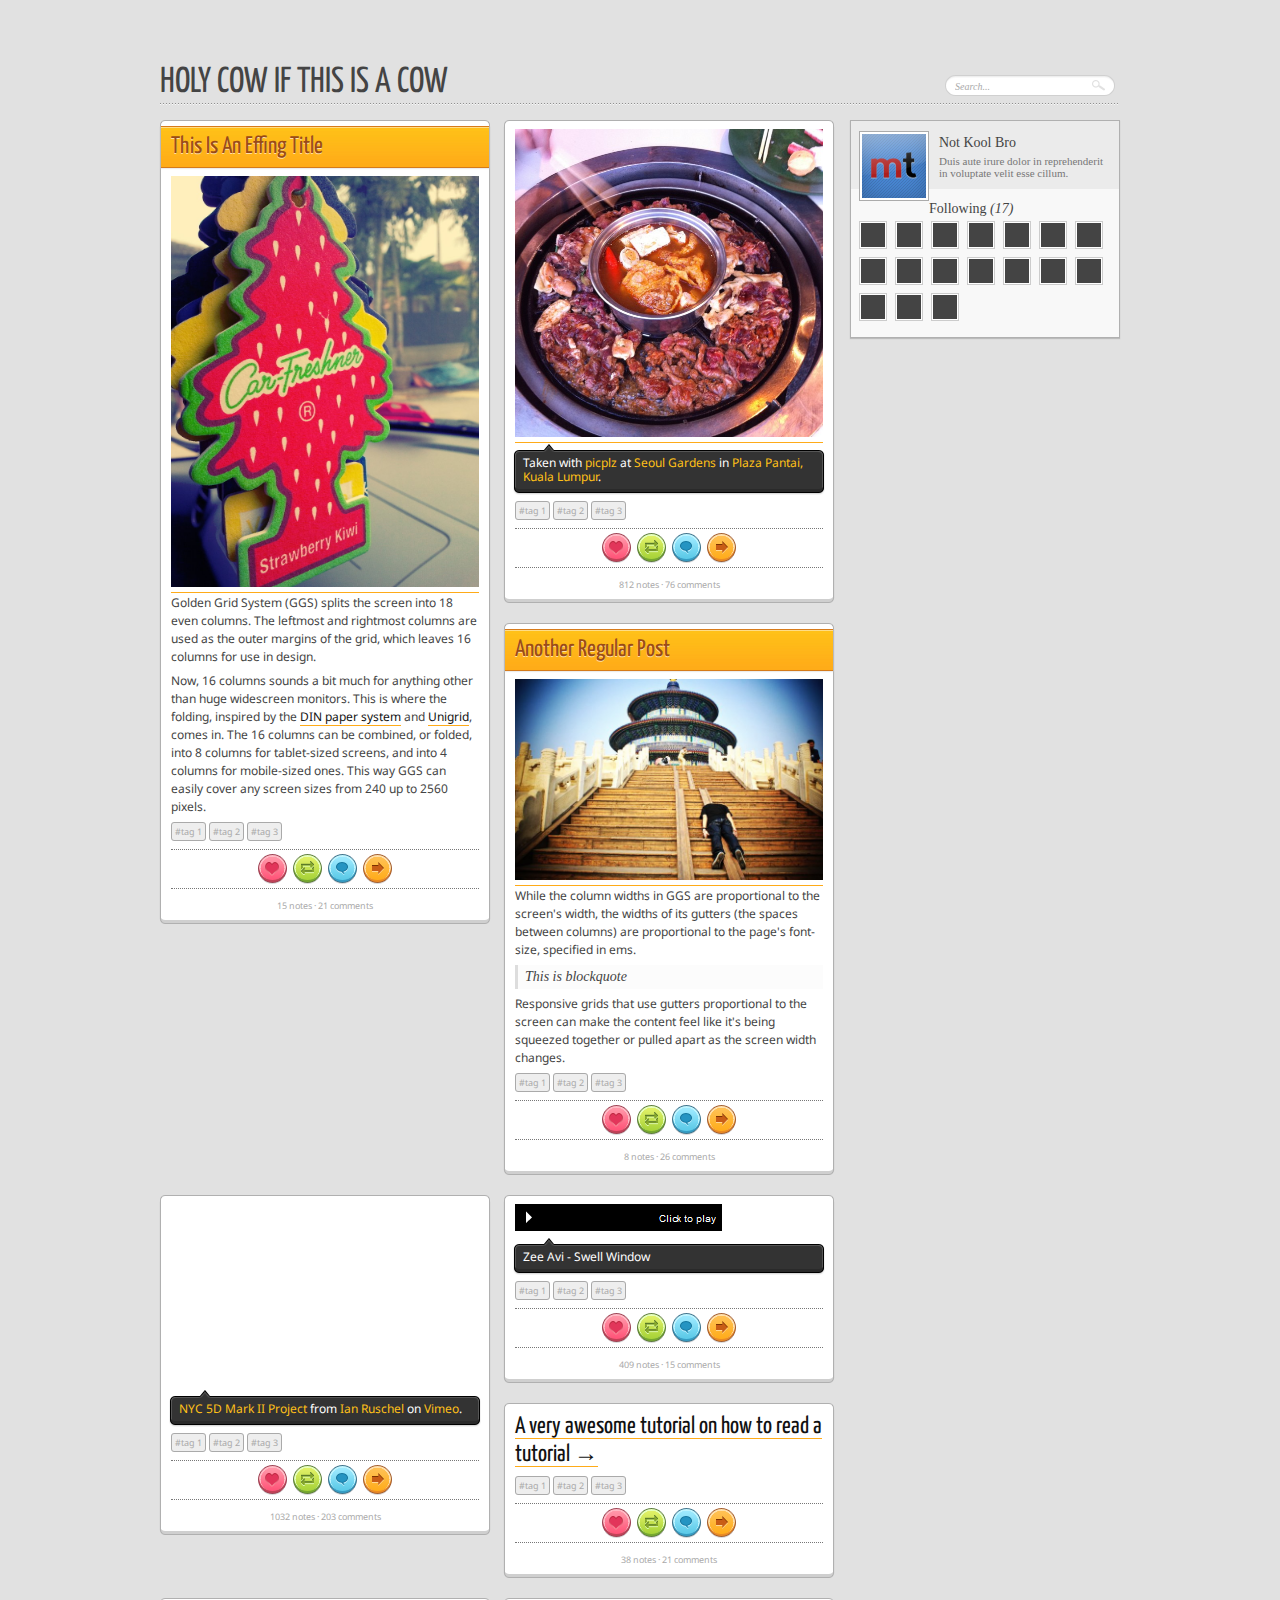
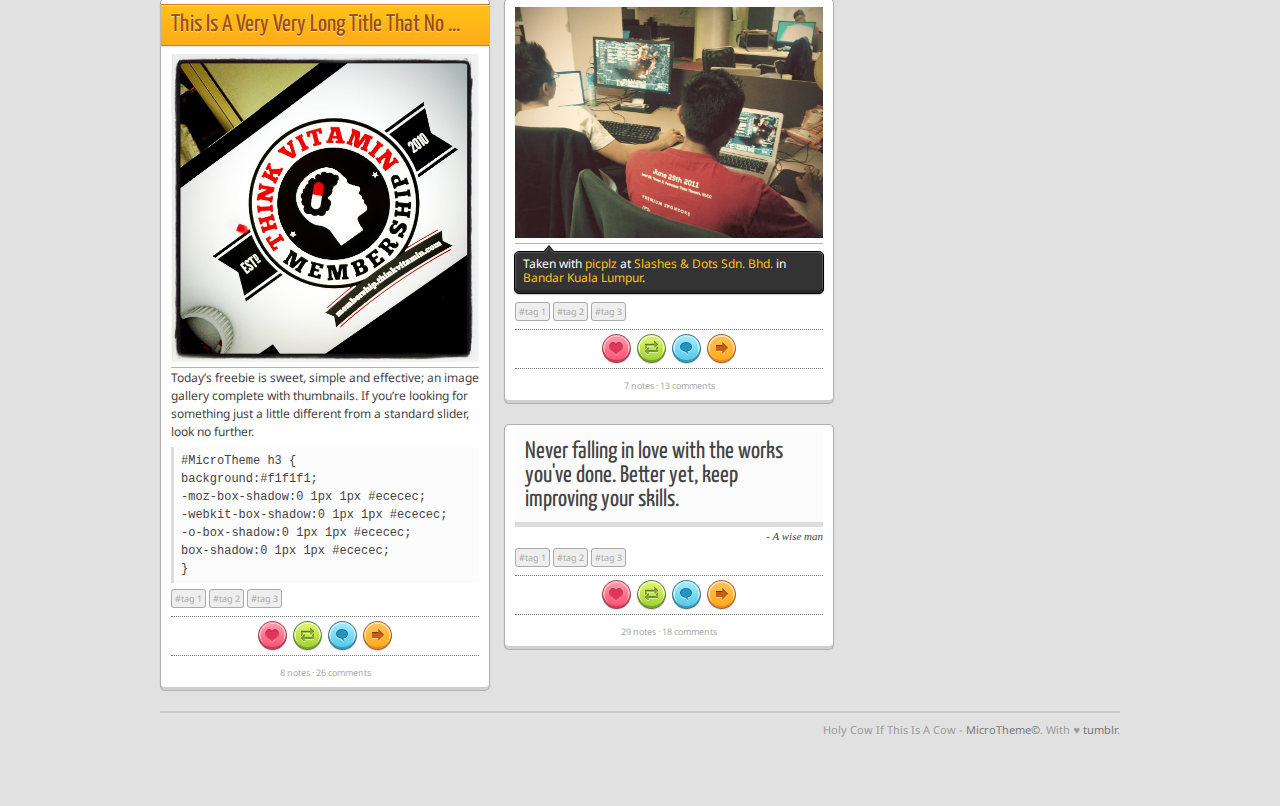
==== html/index.html @ f93640a1 "Put into HTML" ====
<!DOCTYPE html PUBLIC "-//W3C//DTD XHTML 1.0 Transitional//EN" "http://www.w3.org/TR/xhtml1/DTD/xhtml1-transitional.dtd">
<html xmlns="http://www.w3.org/1999/xhtml">

<head>
	<title>Holy Cow If This Is A Cow</title>
	<meta http-equiv="Content-Type" content="text/html; charset=utf-8" />

	<!-- CSS -->
	<link rel="stylesheet" media="screen" type="text/css" href="css/style.css"/>
	<link href='http://fonts.googleapis.com/css?family=Droid+Sans|Yanone+Kaffeesatz' rel='stylesheet' type='text/css'>
	<!-- CSS -->

	<!-- JSCRIPT -->
	<!-- JSCRIPT -->
</head>

<body>

	<div class="mtWrapper">

		<!-- HEADER -->
		<div id="mtHeader">
			<div class="mtLogo">
				<h1><a href="">Holy Cow If This Is A Cow</a></h1>
			</div>
			<div class="mtSearch">
				<input type="text" value="Search..." name="" />
			</div>
			<div class="clr"></div>
		</div>
		<!-- END OF HEADER -->

		<!-- TUMBLR POST -->
		<div id="mtPost">

			<!-- REGULAR -->
			<div class="mtReWrap">
				<div class="mtPost-top"></div>
				<div class="mtRegular mtContainer mtStyle">
					<a href=""><h3>This Is An Effing Title</h3></a>
					<p>
						<a href=""><img src="images/01.jpg" /></a>
					</p>
					<p>
						Golden Grid System (GGS) splits the screen into 18 even columns. The leftmost and rightmost columns are used as the outer margins of the grid, which leaves 16 columns for use in design.
					</p>
					<p>
						Now, 16 columns sounds a bit much for anything other than huge widescreen monitors. This is where the folding, inspired by the <a href="">DIN paper system</a> and <a href="">Unigrid</a>, comes in. The 16 columns can be combined, or folded, into 8 columns for tablet-sized screens, and into 4 columns for mobile-sized ones. This way GGS can easily cover any screen sizes from 240 up to 2560 pixels.
					</p>
					<p class="mtTag"><a href="">#tag 1</a> <a href="">#tag 2</a> <a href="">#tag 3</a></p>
					<div class="mtPost-footWrap">
						<div class="mtPost-foot">
							<ul>
								<li><a class="mtLike" href="">like</a></li>
								<li><a class="mtReblog" href="">reblog</a></li>
								<li><a class="mtComment" href="">comment</a></li>
								<li><a class="mtPermalink" href="">permalink</a></li>
							</ul>
						</div>
					</div>
					<p class="small">15 notes &#183; 21 comments</p>
					<div class="clr"></div>
				</div>
				<div class="mtPost-bottom"></div>
			</div>

			<!-- PHOTO -->
			<div class="mtReWrap">
				<div class="mtPost-top"></div>
				<div class="mtPhoto mtContainer mtStyle">
					<p>
						<a href=""><img src="images/09.jpg" /></a>
					</p>
					<ul class="mtBalloon">
						<li class="mtBalloon-top"></li>
						<li class="mtBalloon-body">
							<p>Taken with <a href="">picplz</a> at <a href="">Seoul Gardens</a> in <a href="">Plaza Pantai, Kuala Lumpur</a>.</p>
						</li>
						<li class="mtBalloon-bottom"></li>
					</ul>
					<p class="mtTag"><a href="">#tag 1</a> <a href="">#tag 2</a> <a href="">#tag 3</a></p>
					<div class="mtPost-footWrap">
						<div class="mtPost-foot">
							<ul>
								<li><a class="mtLike" href="">like</a></li>
								<li><a class="mtReblog" href="">reblog</a></li>
								<li><a class="mtComment" href="">comment</a></li>
								<li><a class="mtPermalink" href="">permalink</a></li>
							</ul>
						</div>
					</div>
					<p class="small">812 notes &#183; 76 comments</p>
					<div class="clr"></div>
				</div>
				<div class="mtPost-bottom"></div>
			</div>

			<!-- REGULAR -->
			<div class="mtReWrap">
				<div class="mtPost-top"></div>
				<div class="mtRegular mtContainer mtStyle">
					<a href=""><h3>Another Regular Post</h3></a>
					<p>
						<a href=""><img src="images/03.jpg" /></a>
					</p>
					<p>
						While the column widths in GGS are proportional to the screen's width, the widths of its gutters (the spaces between columns) are proportional to the page's font-size, specified in ems.
					</p>
					<blockquote>This is blockquote</blockquote>
					<p>
						Responsive grids that use gutters proportional to the screen can make the content feel like it's being squeezed together or pulled apart as the screen width changes.
					</p>
					<p class="mtTag"><a href="">#tag 1</a> <a href="">#tag 2</a> <a href="">#tag 3</a></p>
					<div class="mtPost-footWrap">
						<div class="mtPost-foot">
							<ul>
								<li><a class="mtLike" href="">like</a></li>
								<li><a class="mtReblog" href="">reblog</a></li>
								<li><a class="mtComment" href="">comment</a></li>
								<li><a class="mtPermalink" href="">permalink</a></li>
							</ul>
						</div>
					</div>
					<p class="small">8 notes &#183; 26 comments</p>
					<div class="clr"></div>
				</div>
				<div class="mtPost-bottom"></div>
			</div>

			<!-- VIDEO -->
			<div class="mtReWrap">
				<div class="mtPost-top"></div>
				<div class="mtVideo mtContainer mtStyle">
					<p>
						<iframe src="http://player.vimeo.com/video/6829059?color=c9ff23" width="308" height="180" frameborder="0"></iframe>
						<!--a href=""><img src="images/vimeo.jpg" /></a-->
					</p>
					<ul class="mtBalloon">
						<li class="mtBalloon-top"></li>
						<li class="mtBalloon-body">
							<p>
								<a href="http://vimeo.com/6829059">NYC 5D Mark II Project</a> from <a href="http://vimeo.com/ianruschel">Ian Ruschel</a> on <a href="http://vimeo.com">Vimeo</a>.
							</p>
						</li>
						<li class="mtBalloon-bottom"></li>
					</ul>
					<p class="mtTag"><a href="">#tag 1</a> <a href="">#tag 2</a> <a href="">#tag 3</a></p>
					<div class="mtPost-footWrap">
						<div class="mtPost-foot">
							<ul>
								<li><a class="mtLike" href="">like</a></li>
								<li><a class="mtReblog" href="">reblog</a></li>
								<li><a class="mtComment" href="">comment</a></li>
								<li><a class="mtPermalink" href="">permalink</a></li>
							</ul>
						</div>
					</div>
					<p class="small">1032 notes &#183; 203 comments</p>
					<div class="clr"></div>
				</div>
				<div class="mtPost-bottom"></div>
			</div>

			<!-- MUSIC -->
			<div class="mtReWrap">
				<div class="mtPost-top"></div>
				<div class="mtMusic mtContainer mtStyle">
					<p>
						<img style="width:auto;" src="images/mp3.jpg" />
					</p>
					<ul class="mtBalloon">
						<li class="mtBalloon-top"></li>
						<li class="mtBalloon-body">
							<p>
								Zee Avi - Swell Window
							</p>
						</li>
						<li class="mtBalloon-bottom"></li>
					</ul>
					<p class="mtTag"><a href="">#tag 1</a> <a href="">#tag 2</a> <a href="">#tag 3</a></p>
					<div class="mtPost-footWrap">
						<div class="mtPost-foot">
							<ul>
								<li><a class="mtLike" href="">like</a></li>
								<li><a class="mtReblog" href="">reblog</a></li>
								<li><a class="mtComment" href="">comment</a></li>
								<li><a class="mtPermalink" href="">permalink</a></li>
							</ul>
						</div>
					</div>
					<p class="small">409 notes &#183; 15 comments</p>
					<div class="clr"></div>
				</div>
				<div class="mtPost-bottom"></div>
			</div>

			<!-- LINK -->
			<div class="mtReWrap">
				<div class="mtPost-top"></div>
				<div class="mtLink mtContainer mtStyle">
					<p>
						<h3><a href="">A very awesome tutorial on how to read a tutorial &rarr;</a></h3>
					</p>
					<p class="mtTag"><a href="">#tag 1</a> <a href="">#tag 2</a> <a href="">#tag 3</a></p>
					<div class="mtPost-footWrap">
						<div class="mtPost-foot">
							<ul>
								<li><a class="mtLike" href="">like</a></li>
								<li><a class="mtReblog" href="">reblog</a></li>
								<li><a class="mtComment" href="">comment</a></li>
								<li><a class="mtPermalink" href="">permalink</a></li>
							</ul>
						</div>
					</div>
					<p class="small">38 notes &#183; 21 comments</p>
					<div class="clr"></div>
				</div>
				<div class="mtPost-bottom"></div>
			</div>

			<!-- REGULAR -->
			<div class="mtReWrap">
				<div class="mtPost-top"></div>
				<div class="mtRegular mtContainer mtStyle">
					<a href=""><h3>This Is A Very Very Long Title That No ...</h3></a>
					<p>
						<a href=""><img src="images/10.jpg" /></a>
					</p>
					<p>
						Today’s freebie is sweet, simple and effective; an image gallery complete with thumbnails. If you’re looking for something just a little different from a standard slider, look no further.
					</p>
					<code>
						#MicroTheme h3 {<br/>background:#f1f1f1;<br/>
							-moz-box-shadow:0 1px 1px #ececec;<br/>
							-webkit-box-shadow:0 1px 1px #ececec;<br/>
							-o-box-shadow:0 1px 1px #ececec;<br/>
							box-shadow:0 1px 1px #ececec;<br/>
						}
					</code>
					<p class="mtTag"><a href="">#tag 1</a> <a href="">#tag 2</a> <a href="">#tag 3</a></p>
					<div class="mtPost-footWrap">
						<div class="mtPost-foot">
							<ul>
								<li><a class="mtLike" href="">like</a></li>
								<li><a class="mtReblog" href="">reblog</a></li>
								<li><a class="mtComment" href="">comment</a></li>
								<li><a class="mtPermalink" href="">permalink</a></li>
							</ul>
						</div>
					</div>
					<p class="small">8 notes &#183; 26 comments</p>
					<div class="clr"></div>
				</div>
				<div class="mtPost-bottom"></div>
			</div>

			<!-- PHOTO -->
			<div class="mtReWrap">
				<div class="mtPost-top"></div>
				<div class="mtPhoto mtContainer mtStyle">
					<p>
						<a href=""><img src="images/05.jpg" /></a>
					</p>
					<ul class="mtBalloon">
						<li class="mtBalloon-top"></li>
						<li class="mtBalloon-body">
							<p>Taken with <a href="">picplz</a> at <a href="">Slashes & Dots Sdn. Bhd.</a> in <a href="">Bandar Kuala Lumpur</a>.</p>
						</li>
						<li class="mtBalloon-bottom"></li>
					</ul>
					<p class="mtTag"><a href="">#tag 1</a> <a href="">#tag 2</a> <a href="">#tag 3</a></p>
					<div class="mtPost-footWrap">
						<div class="mtPost-foot">
							<ul>
								<li><a class="mtLike" href="">like</a></li>
								<li><a class="mtReblog" href="">reblog</a></li>
								<li><a class="mtComment" href="">comment</a></li>
								<li><a class="mtPermalink" href="">permalink</a></li>
							</ul>
						</div>
					</div>
					<p class="small">7 notes &#183; 13 comments</p>
					<div class="clr"></div>
				</div>
				<div class="mtPost-bottom"></div>
			</div>

			<!-- QUOTE -->
			<div class="mtReWrap">
				<div class="mtPost-top"></div>
				<div class="mtQuote mtContainer mtStyle">
					<h3 class="mtQuotePost">Never falling in love with the works you've done. Better yet, keep improving your skills.</h3>
					<p class="mtQuoteSource">
						A wise man
					</p>
					<p class="mtTag"><a href="">#tag 1</a> <a href="">#tag 2</a> <a href="">#tag 3</a></p>
					<div class="mtPost-footWrap">
						<div class="mtPost-foot">
							<ul>
								<li><a class="mtLike" href="">like</a></li>
								<li><a class="mtReblog" href="">reblog</a></li>
								<li><a class="mtComment" href="">comment</a></li>
								<li><a class="mtPermalink" href="">permalink</a></li>
							</ul>
						</div>
					</div>
					<p class="small">29 notes &#183; 18 comments</p>
					<div class="clr"></div>
				</div>
				<div class="mtPost-bottom"></div>
			</div>

		</div>
		<!-- END OF TUMBLR POST -->

		<!-- SIDEBAR -->
		<div id="mtSidebar" class="mtStyle">
			<div class="mtAbout">
				<div class="mtAva-64">
					<img src="images/ava-64.jpg" />
				</div>
				<div class="mtDesc">
					<h3>Not Kool Bro</h3>
					<p>Duis aute irure dolor in reprehenderit in voluptate velit esse cillum.</p>
				</div>
			</div>

			<div class="mtContent">
				<h3>Following <i>(17)</i></h3>
				<ul>
					<li class="mtAva-24"><a href=""><img src="images/ava-24.jpg" /></a></li>
					<li class="mtAva-24"><a href=""><img src="images/ava-24.jpg" /></a></li>
					<li class="mtAva-24"><a href=""><img src="images/ava-24.jpg" /></a></li>
					<li class="mtAva-24"><a href=""><img src="images/ava-24.jpg" /></a></li>
					<li class="mtAva-24"><a href=""><img src="images/ava-24.jpg" /></a></li>
					<li class="mtAva-24"><a href=""><img src="images/ava-24.jpg" /></a></li>
					<li class="mtAva-24"><a href=""><img src="images/ava-24.jpg" /></a></li>
					<li class="mtAva-24"><a href=""><img src="images/ava-24.jpg" /></a></li>
					<li class="mtAva-24"><a href=""><img src="images/ava-24.jpg" /></a></li>
					<li class="mtAva-24"><a href=""><img src="images/ava-24.jpg" /></a></li>
					<li class="mtAva-24"><a href=""><img src="images/ava-24.jpg" /></a></li>
					<li class="mtAva-24"><a href=""><img src="images/ava-24.jpg" /></a></li>
					<li class="mtAva-24"><a href=""><img src="images/ava-24.jpg" /></a></li>
					<li class="mtAva-24"><a href=""><img src="images/ava-24.jpg" /></a></li>
					<li class="mtAva-24"><a href=""><img src="images/ava-24.jpg" /></a></li>
					<li class="mtAva-24"><a href=""><img src="images/ava-24.jpg" /></a></li>
					<li class="mtAva-24"><a href=""><img src="images/ava-24.jpg" /></a></li>
				</ul>
			</div>
		</div>

		<div class="clr"></div>
		<!-- END OF SIDEBAR -->

		<!-- FOOTER -->
		<div id="mtFooter">
			Holy Cow If This Is A Cow - <a href="http://microthe.me">MicroTheme&copy;</a>. With &hearts; <a href="">tumblr</a>.
		<div>
		<!-- END OF FOOTER -->

	</div>

</body>

</html>
---- html/css/style.css ----
/* RESET */
html,body,div,span,applet,object,iframe,h1,h2,h3,h4,h5,h6,p,blockquote,pre,a,abbr,acronym,address,big,cite,code,del,dfn,em,font,img,ins,kbd,q,s,samp,small,strike,strong,sub,sup,tt,var,b,u,i,center,dl,dt,dd,ol,ul,li,fieldset,form,label,legend,table,caption,tbody,tfoot,thead,tr,th,td{margin:0;padding:0;border:0;outline:0}
ul,li,ol{list-style:none;}

/* ALL TEH THINGZ */
.clr{clear:both;}

/* DEFAULT */
body{background:#e1e1e1;}
.mtWrapper{margin:60px auto;width:960px;padding:auto;}
.mtStyle{border:1px solid #b0b0b0;
	-moz-box-shadow:0 1px 1px 1px #bbb;
	-webkit-box-shadow:0 1px 1px #bbb;
	-o-box-shadow:0 1px 1px #bbb;
	box-shadow:0 1px 1px #bbb;
}

/* HEADER */
#mtHeader{background:url('../images/dotted.png') repeat-x left bottom;padding:5px 0;margin-bottom:15px;}
#mtHeader .mtLogo{width:785px;float:left;}
#mtHeader .mtSearch{margin:10px 0 0 785px;background:url('../images/search-box.png') no-repeat 0 0;}
#mtHeader .mtSearch:hover{background:url('../images/search-box-h.png') no-repeat 0 0;}
#mtHeader .mtSearch input{width:140px;height:21px;bottom:0;border:0;margin-left:8px;background:0;}

/* POST / CONTENTS */
#mtPost{width:690px;float:left;}
#mtPost .mtReWrap{float:left;display:inline;padding-right:14px;}
#mtPost .mtContainer{width:328px;background:#fff;border-top:0;border-bottom:0;}
#mtPost .mtRegular.mtContainer h3{background:url('../images/post-title.jpg') repeat-x 0 0;height:42px;margin:0 0 5px;padding:0 10px;
	-moz-box-shadow:0 1px 1px #ececec;
	-webkit-box-shadow:0 1px 1px #ececec;
	-o-box-shadow:0 1px 1px #ececec;
	box-shadow:0 1px 1px #ececec;
}
#mtPost .mtContainer p{padding:3px 10px;}
#mtPost .mtReWrap .mtContainer p img,#mtPost .mtReWrap .mtContainer p a img{width:308px;height:auto;border-bottom:1px solid transparent;}
#mtPost .mtContainer p a img:hover{background:url('../images/resize.png') no-repeat;}
#mtPost .mtContainer .mtPost-foot{float:right;left:-50%;text-align:left;position:relative;}
#mtPost .mtContainer blockquote,#mtPost .mtContainer code{display:block;background:#fcfcfc;border-left:3px solid #ddd;padding:5px 7px;margin:3px 10px;}
#mtPost .mtContainer .mtPost-foot ul{left:50%;position:relative;}
#mtPost .mtContainer .mtPost-foot li{display:inline;float:left;padding:0 3px;}
#mtPost .mtContainer .mtPost-foot li a.mtLike,
#mtPost .mtContainer .mtPost-foot li a.mtReblog,
#mtPost .mtContainer .mtPost-foot li a.mtComment,
#mtPost .mtContainer .mtPost-foot li a.mtPermalink{background:url('../images/mtTool.png') no-repeat;width:29px;height:30px;display:block;text-indent:-9999px;border:0;}
#mtPost .mtContainer .mtPost-foot li a.mtLike{background-position:0 0;}
#mtPost .mtContainer .mtPost-foot li a.mtReblog{background-position:0 -30px;}
#mtPost .mtContainer .mtPost-foot li a.mtComment{background-position:0 -60px;}
#mtPost .mtContainer .mtPost-foot li a.mtPermalink{background-position:0 -90px;}
#mtPost .mtContainer .mtPost-footWrap{border-top:1px dotted #777;border-bottom:1px dotted #777;padding:4px 0;margin:5px 10px;overflow:auto;}
#mtPost .mtPost-top,#mtPost .mtPost-bottom{display:block;height:6px;width:330px;}
#mtPost .mtPost-top{background:url('../images/post-top.png') no-repeat 0 0;}
#mtPost .mtPost-bottom{background:url('../images/post-bottom.png') no-repeat 0 0;padding-bottom:20px;}
#mtPost ul.mtBalloon{width:312px;padding:3px 8px;}
#mtPost li.mtBalloon-top{background:url('../images/mtBalloon-top.png') no-repeat 0 0;width:312px;height:12px;}
#mtPost li.mtBalloon-body{background:url('../images/mtBalloon-body.png') repeat-y 0 0;width:312px;color:#fff;}
#mtPost li.mtBalloon-bottom{background:url('../images/mtBalloon-bottom.png') no-repeat 0 0;width:312px;height:8px;}
#mtPost li.mtBalloon-body p{padding:0 10px 3px;}
#mtPost .mtLink.mtContainer h3{padding:0 10px;}
#mtPost .mtQuote h3.mtQuotePost{background:#fcfcfc;margin:0 10px;padding:10px;border-bottom:5px solid #ddd;}
#mtPost .mtQuote p.mtQuoteSource:before{content:'- ';}
#mtPost p.mtTag a{padding:2px 3px;border:1px solid #aaa !important;background:#eee;
	-moz-borde-radius:3px;
	-webkit-border-radius:3px;
	-o-border-radius:3px;
	border-radius:3px;
}
#mtPost p.mtTag a:hover{background:#666;border:1px solid #333 !important;
	-moz-box-shadow:0 0 3px #aaa;
	-webkit-box-shadow:0 0 3px #aaa;
	-o-box-shadow:0 0 3px #aaa;
	box-shadow:0 0 3px #aaa;
}

/* SIDEBAR */
#mtSidebar{margin-left:690px;background:#f8f8f8;}
#mtSidebar .mtAbout{background:#ebebeb;padding:10px 8px;}
#mtSidebar .mtAbout .mtAva-64{float:left;}
#mtSidebar .mtAbout .mtAva-64 img{padding:2px;border:1px solid #ababab;background:#fff;}
#mtSidebar .mtAbout .mtDesc{margin-left:80px;}
#mtSidebar .mtContent{padding:8px;color:#444;}
#mtSidebar .mtContent ul{overflow:auto;}
#mtSidebar .mtContent li.mtAva-24{display:inline;float:left;margin:0 8px 8px 0;}
#mtSidebar .mtContent li.mtAva-24 a{display:block;background:#fff;padding:1px;border:1px solid #ccc;}
#mtSidebar .mtContent li.mtAva-24 a:hover{border:1px solid #888;
	-moz-box-shadow:0 0  3px #aaa;
	-webkit-box-shadow:0 0  3px #aaa;
	-o-box-shadow:0 0  3px #aaa;
	box-shadow:0 0  3px #aaa;
}

/* FOOTER */
#mtFooter{border-top:2px solid #ccc;padding:9px 0;}

/* TYPOGRAHY */
.small{font-size:9px;color:#aaa;text-align:center;}
#mtHeader h1 a{font:36px 'Yanone Kaffeesatz',sans-serif;color:#444;text-transform:uppercase;text-decoration:none;}
#mtHeader .mtSearch input{font:italic 10px Georgia,Serif;color:#aaa;line-height:21px;}
#mtPost{font:12px/18px 'Droid Sans',sans-serif;color:#444;}
#mtPost .mtContainer p a{border-bottom:1px solid #ffab18;color:#111;}
#mtPost .mtContainer blockquote{font:italic 14px/14px Georgia,serif;}
#mtPost .mtContainer code{font:12px;}
#mtPost .mtRegular.mtContainer h3{font:24px 'Yanone Kaffeesatz',sans-serif;color:#9a4b16;text-shadow:0 1px 0 #ffdfa6;line-height:42px;text-decoration:none;}
#mtPost .mtLink.mtContainer h3 a{font:24px 'Yanone Kaffeesatz',sans-serif;border-bottom:1px solid #ffab18;color:#111;}
#mtPost .mtQuote h3.mtQuotePost{font:24px/24px 'Yanone Kaffeesatz',sans-serif;}
#mtPost .mtQuote p.mtQuoteSource{font:italic 11px Georgia,serif;text-align:right;}
#mtPost .mtContainer a{text-decoration:none;}
#mtPost p.mtTag a{font-size:9px;color:#aaa;}
#mtPost p.mtTag a:hover{color:#fff;}
#mtPost li.mtBalloon-body p{line-height:14px;}
#mtPost li.mtBalloon-body a{color:#ffc018;border-bottom:0;}
#mtSidebar h3{font:14px/24px Georgia,serif;color:#444;}
#mtSidebar{font:11px Georgia,Serif;color:#777;}
#mtFooter{color:#999;text-align:right;font:11px 'Droid Sans',sans-serif;}
#mtFooter a{color:#777;text-decoration:none;}
#mtFooter a:hover{color:#555;}
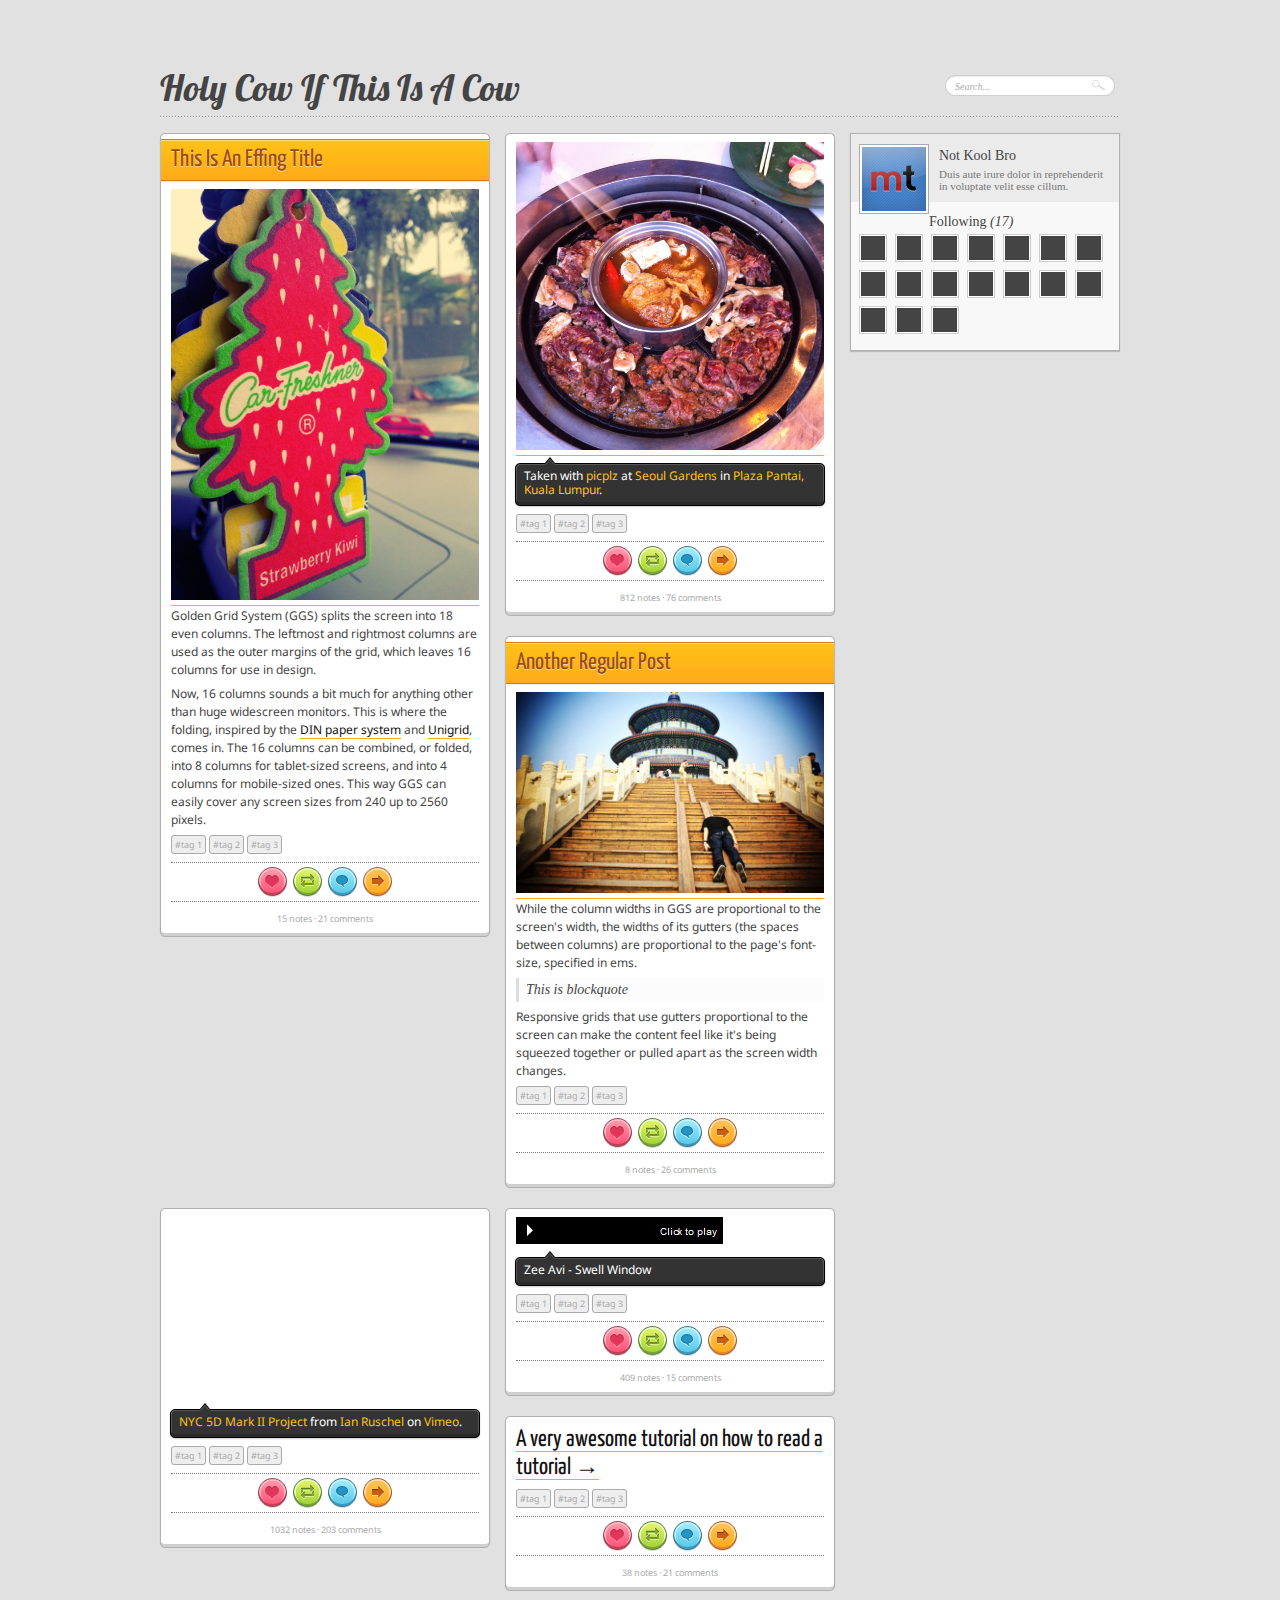
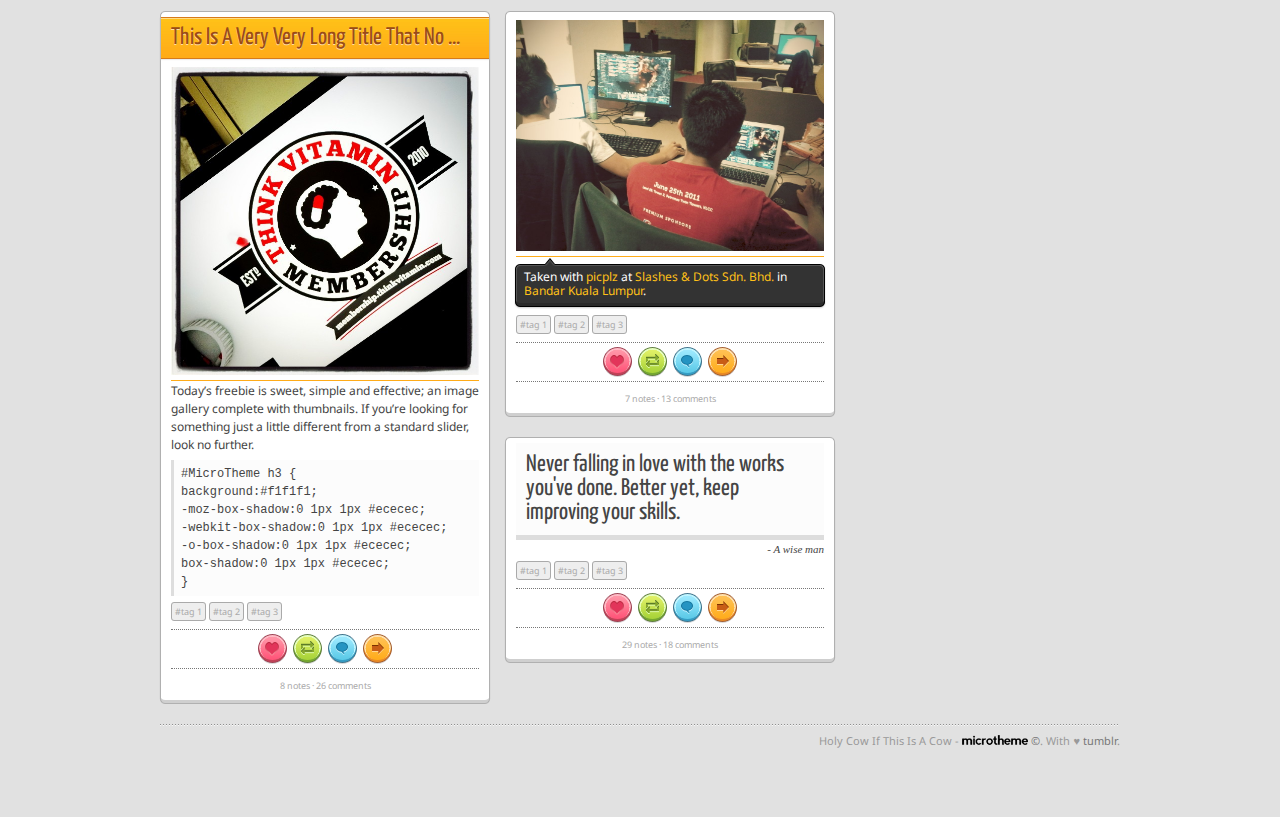
==== commit fdc4c88d: "some enhancement" ====
--- a/html/index.html
+++ b/html/index.html
@@ -7,7 +7,7 @@
 
 	<!-- CSS -->
 	<link rel="stylesheet" media="screen" type="text/css" href="css/style.css"/>
-	<link href='http://fonts.googleapis.com/css?family=Droid+Sans|Yanone+Kaffeesatz' rel='stylesheet' type='text/css'>
+	<link href='http://fonts.googleapis.com/css?family=Droid+Sans|Yanone+Kaffeesatz|Lobster' rel='stylesheet' type='text/css'>
 	<!-- CSS -->
 
 	<!-- JSCRIPT -->
@@ -354,7 +354,7 @@
 
 		<!-- FOOTER -->
 		<div id="mtFooter">
-			Holy Cow If This Is A Cow - <a href="http://microthe.me">MicroTheme&copy;</a>. With &hearts; <a href="">tumblr</a>.
+			Holy Cow If This Is A Cow - <a href="http://microthe.me"><img src="images/microtheme-s.png" /> &copy;</a>. With &hearts; <a href="">tumblr</a>.
 		<div>
 		<!-- END OF FOOTER -->
 
--- a/html/css/style.css
+++ b/html/css/style.css
@@ -16,7 +16,7 @@
 }
 
 /* HEADER */
-#mtHeader{background:url('../images/dotted.png') repeat-x left bottom;padding:5px 0;margin-bottom:15px;}
+#mtHeader{background:url('../images/dotted.png') repeat-x left bottom;padding:5px 0 8px;margin-bottom:15px;}
 #mtHeader .mtLogo{width:785px;float:left;}
 #mtHeader .mtSearch{margin:10px 0 0 785px;background:url('../images/search-box.png') no-repeat 0 0;}
 #mtHeader .mtSearch:hover{background:url('../images/search-box-h.png') no-repeat 0 0;}
@@ -24,7 +24,7 @@
 
 /* POST / CONTENTS */
 #mtPost{width:690px;float:left;}
-#mtPost .mtReWrap{float:left;display:inline;padding-right:14px;}
+#mtPost .mtReWrap{float:left;display:inline;padding-right:15px;}
 #mtPost .mtContainer{width:328px;background:#fff;border-top:0;border-bottom:0;}
 #mtPost .mtRegular.mtContainer h3{background:url('../images/post-title.jpg') repeat-x 0 0;height:42px;margin:0 0 5px;padding:0 10px;
 	-moz-box-shadow:0 1px 1px #ececec;
@@ -90,11 +90,11 @@
 }
 
 /* FOOTER */
-#mtFooter{border-top:2px solid #ccc;padding:9px 0;}
+#mtFooter{padding:9px 0;background:url('../images/dotted.png') repeat-x left top;}
 
 /* TYPOGRAHY */
 .small{font-size:9px;color:#aaa;text-align:center;}
-#mtHeader h1 a{font:36px 'Yanone Kaffeesatz',sans-serif;color:#444;text-transform:uppercase;text-decoration:none;}
+#mtHeader h1 a{font:36px 'Lobster',sans-serif;color:#444;text-decoration:none;}
 #mtHeader .mtSearch input{font:italic 10px Georgia,Serif;color:#aaa;line-height:21px;}
 #mtPost{font:12px/18px 'Droid Sans',sans-serif;color:#444;}
 #mtPost .mtContainer p a{border-bottom:1px solid #ffab18;color:#111;}
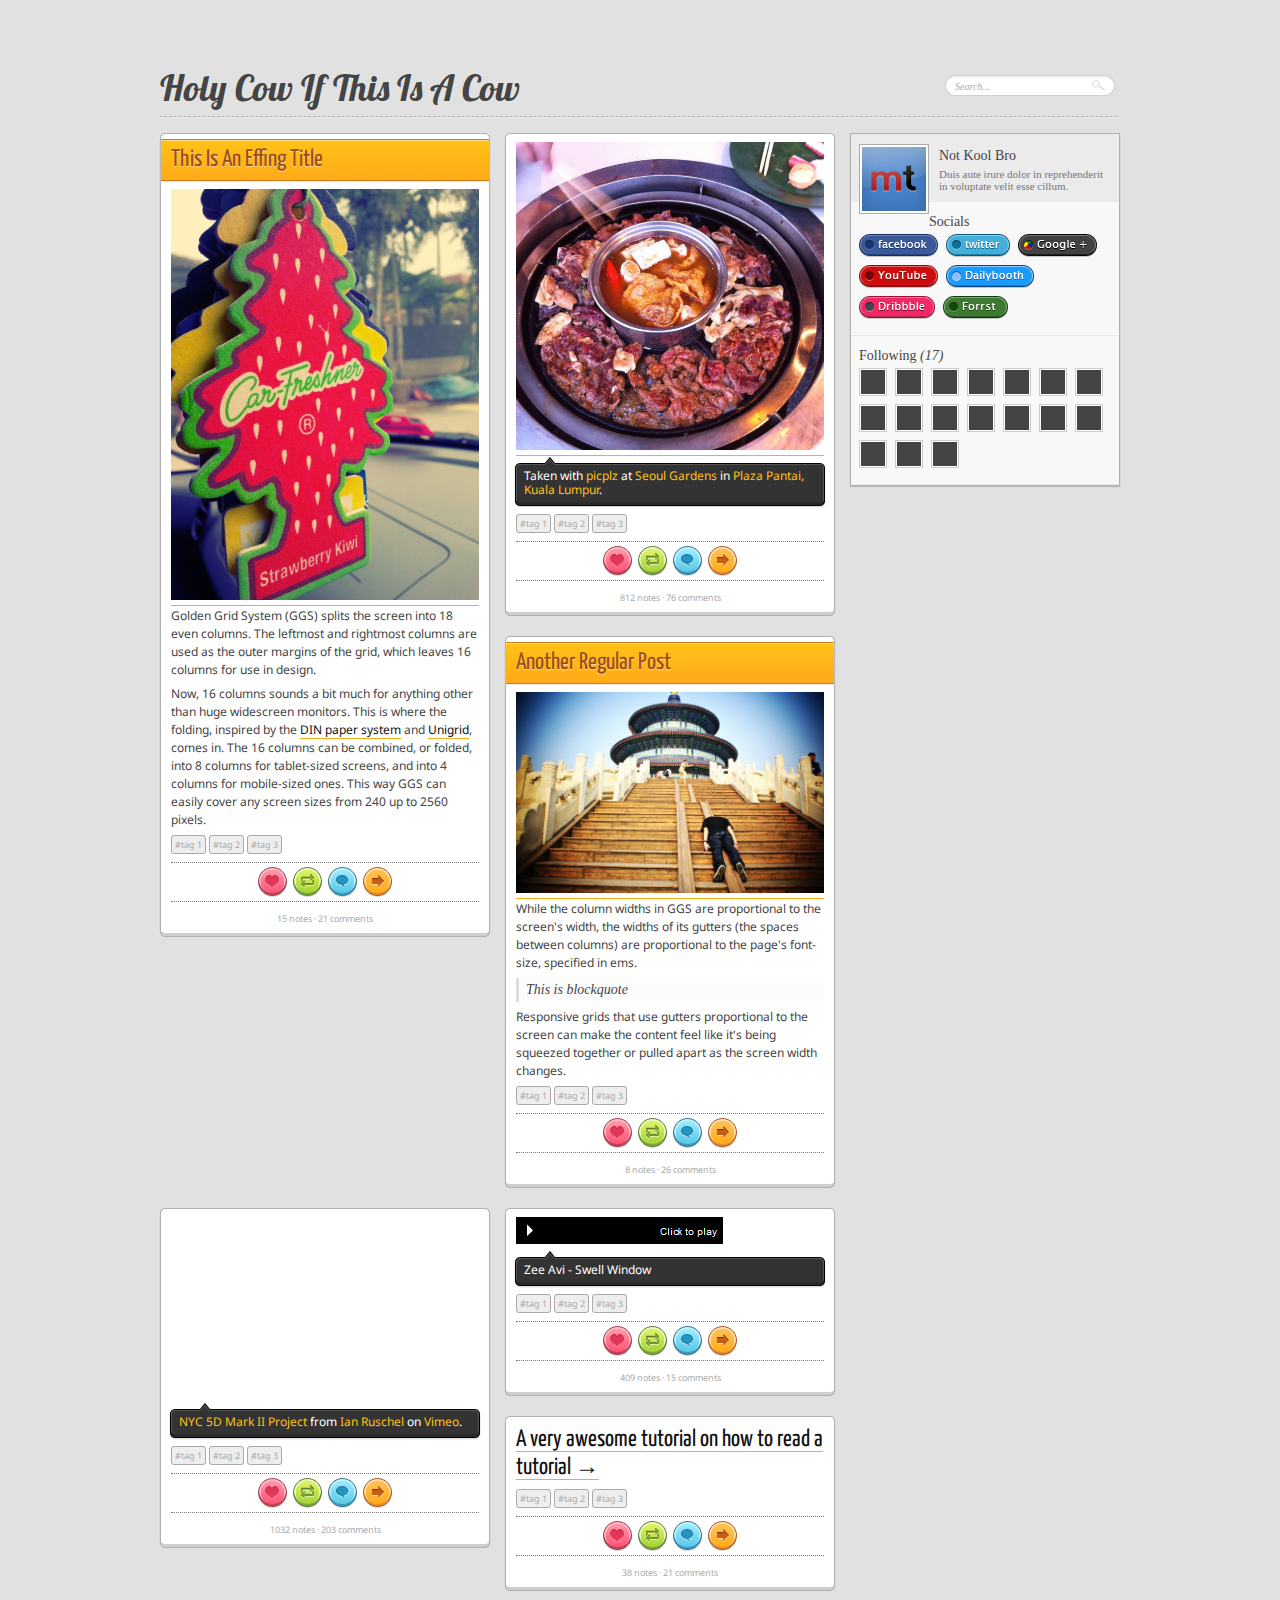
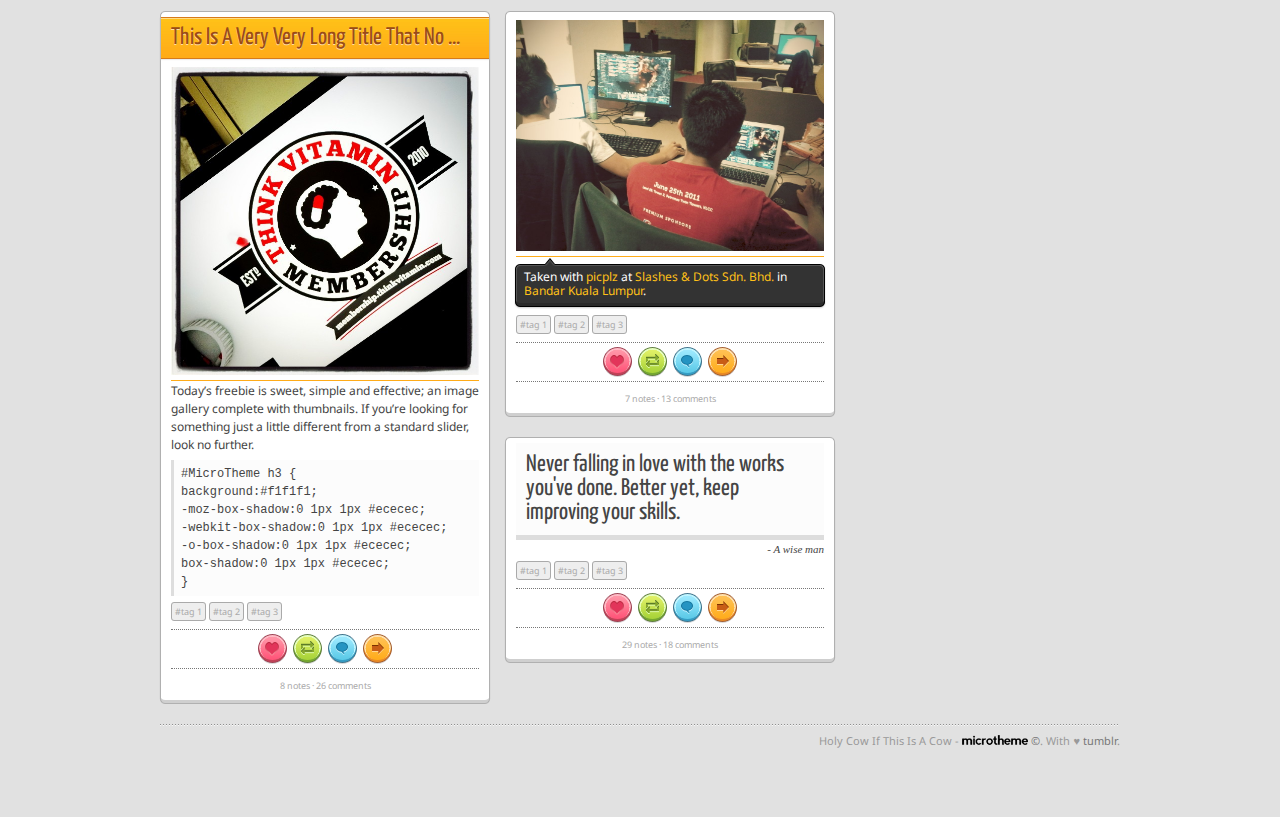
==== commit 5f471042: "add social networking placeholder" ====
--- a/html/index.html
+++ b/html/index.html
@@ -326,6 +326,19 @@
 			</div>
 
 			<div class="mtContent">
+				<h3>Socials</h3>
+				<ul>
+					<li><a class="facebook" href="">Facebook</a></li>
+					<li><a class="twitter" href="">Twitter</a></li>
+					<li><a class="gplus" href="">Google+</a></li>
+					<li><a class="youtube" href="">YouTube</a></li>
+					<li><a class="dailybooth" href="">DailyBooth</a></li>
+					<li><a class="dribbble" href="">Dribbble</a></li>
+					<li><a class="forrst" href="">Forrst</a></li>
+				</ul>
+			</div>
+
+			<div class="mtContent">
 				<h3>Following <i>(17)</i></h3>
 				<ul>
 					<li class="mtAva-24"><a href=""><img src="images/ava-24.jpg" /></a></li>
--- a/html/css/style.css
+++ b/html/css/style.css
@@ -78,9 +78,23 @@
 #mtSidebar .mtAbout .mtAva-64{float:left;}
 #mtSidebar .mtAbout .mtAva-64 img{padding:2px;border:1px solid #ababab;background:#fff;}
 #mtSidebar .mtAbout .mtDesc{margin-left:80px;}
-#mtSidebar .mtContent{padding:8px;color:#444;}
+#mtSidebar .mtContent{padding:8px;color:#444;border-bottom:1px solid #ebebeb;}
 #mtSidebar .mtContent ul{overflow:auto;}
-#mtSidebar .mtContent li.mtAva-24{display:inline;float:left;margin:0 8px 8px 0;}
+#mtSidebar .mtContent li{display:inline;float:left;margin:0 8px 8px 0;}
+#mtSidebar .mtContent li a.facebook,
+#mtSidebar .mtContent li a.twitter,
+#mtSidebar .mtContent li a.gplus,
+#mtSidebar .mtContent li a.youtube,
+#mtSidebar .mtContent li a.dailybooth,
+#mtSidebar .mtContent li a.dribbble,
+#mtSidebar .mtContent li a.forrst{background:url('../images/social.png') no-repeat;height:23px;display:block;text-indent:-9999px;}
+#mtSidebar .mtContent li a.facebook{background-position:0 0;width:79px;}
+#mtSidebar .mtContent li a.twitter{background-position:0 -23px;width:64px;}
+#mtSidebar .mtContent li a.gplus{background-position:0 -46px;width:79px;}
+#mtSidebar .mtContent li a.youtube{background-position:0 -69px;width:79px;}
+#mtSidebar .mtContent li a.dailybooth{background-position:0 -92px;width:88px;}
+#mtSidebar .mtContent li a.dribbble{background-position:0 -115px;width:76px;}
+#mtSidebar .mtContent li a.forrst{background-position:0 -138px;width:65px;}
 #mtSidebar .mtContent li.mtAva-24 a{display:block;background:#fff;padding:1px;border:1px solid #ccc;}
 #mtSidebar .mtContent li.mtAva-24 a:hover{border:1px solid #888;
 	-moz-box-shadow:0 0  3px #aaa;
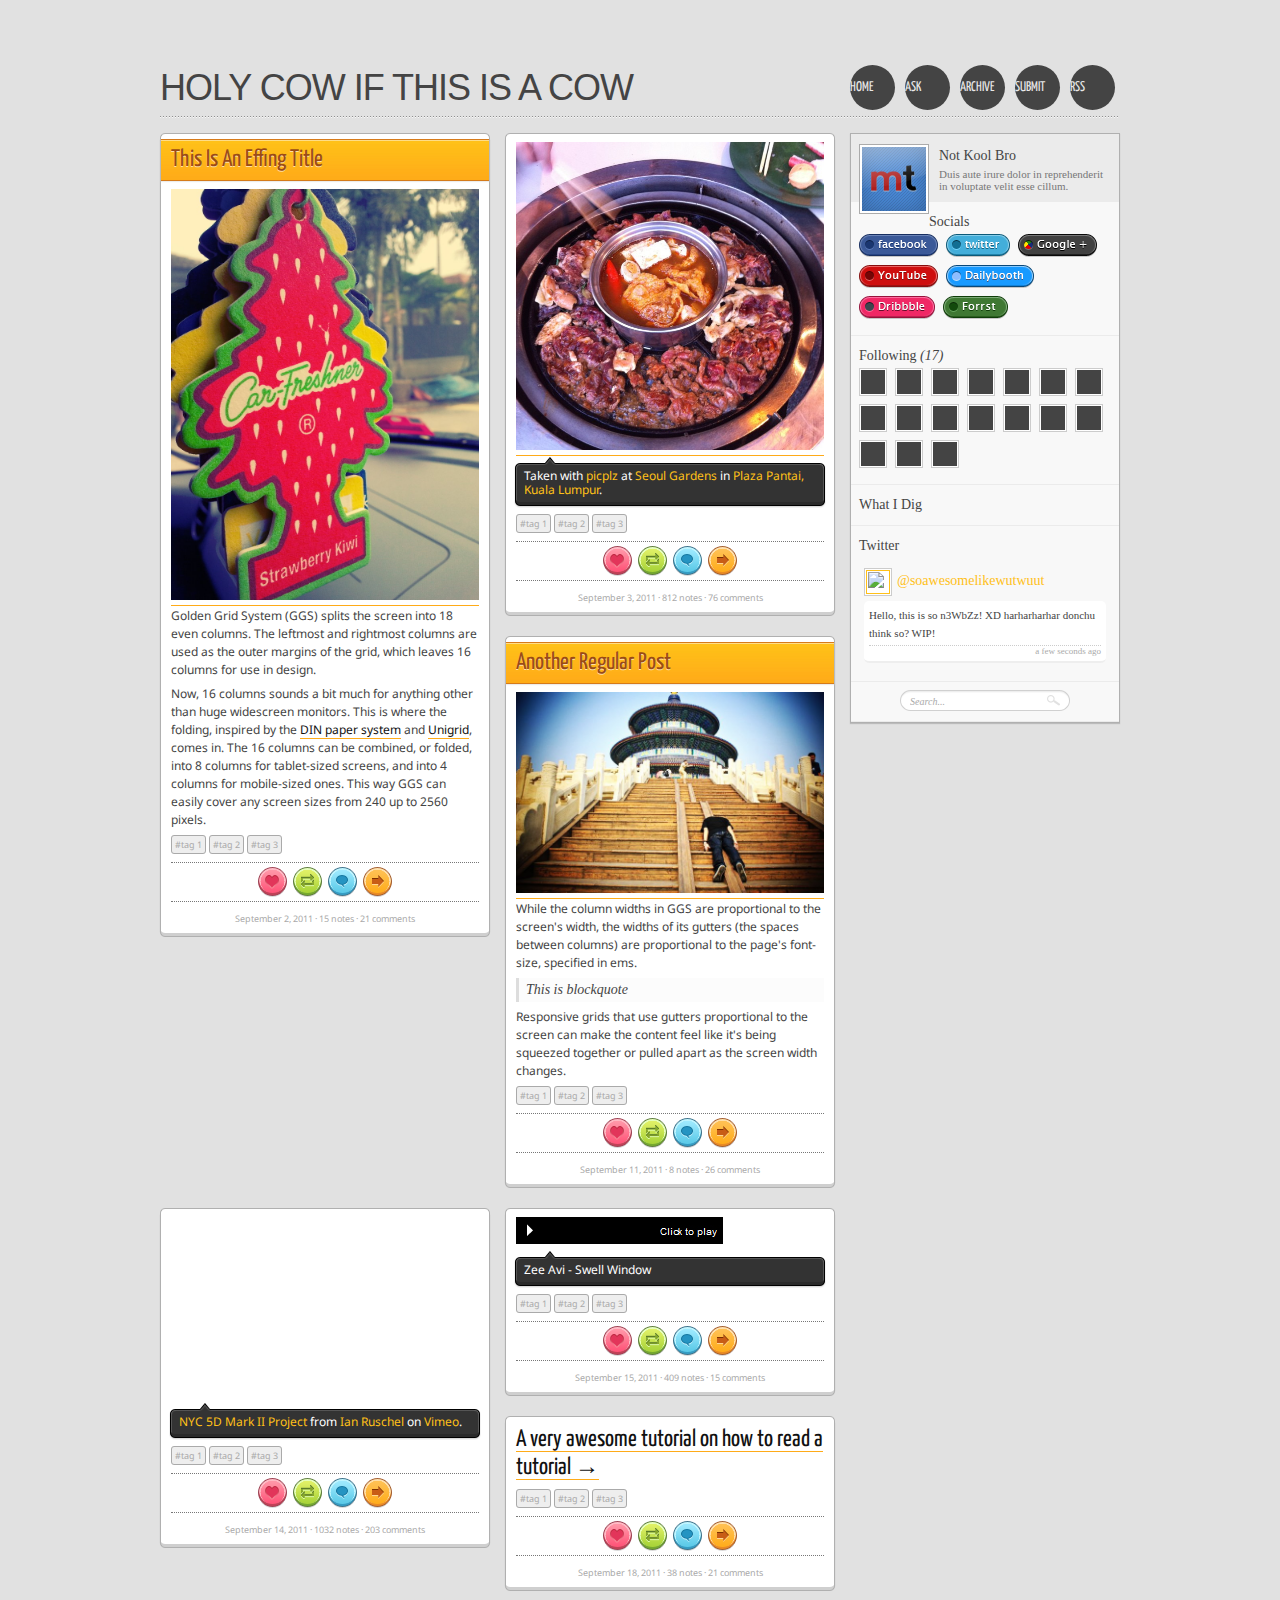
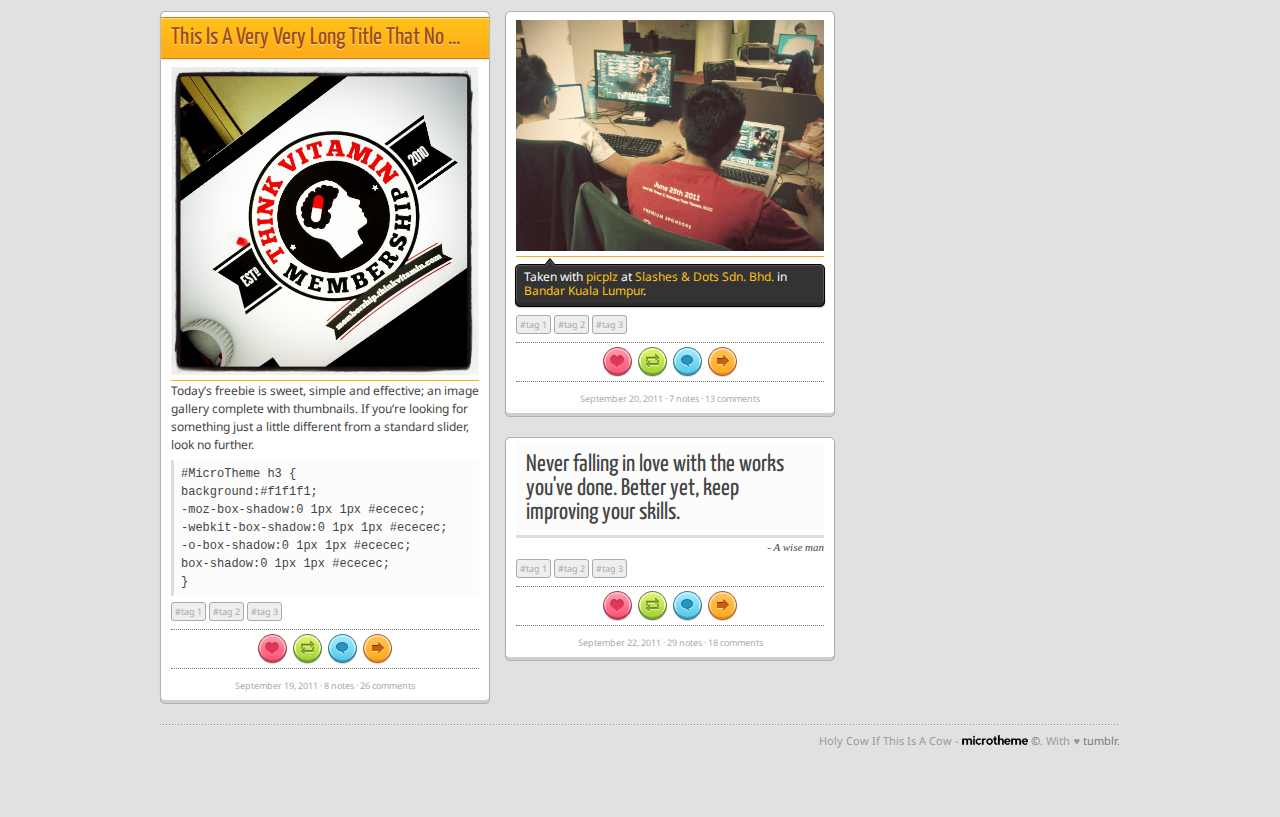
==== commit d66e9d65: "added main nav, twitter,social network and some minor enhancement" ====
--- a/html/index.html
+++ b/html/index.html
@@ -7,7 +7,7 @@
 
 	<!-- CSS -->
 	<link rel="stylesheet" media="screen" type="text/css" href="css/style.css"/>
-	<link href='http://fonts.googleapis.com/css?family=Droid+Sans|Yanone+Kaffeesatz|Lobster' rel='stylesheet' type='text/css'>
+	<link href='http://fonts.googleapis.com/css?family=Droid+Sans|Yanone+Kaffeesatz|Lobster|Ubuntu+Condensed' rel='stylesheet' type='text/css'>
 	<!-- CSS -->
 
 	<!-- JSCRIPT -->
@@ -23,10 +23,15 @@
 			<div class="mtLogo">
 				<h1><a href="">Holy Cow If This Is A Cow</a></h1>
 			</div>
-			<div class="mtSearch">
-				<input type="text" value="Search..." name="" />
-			</div>
-			<div class="clr"></div>
+			<div class="mtMenuNav">
+				<ul>
+					<li><a href="">Home</a></li>
+					<li><a href="">Ask</a></li>
+					<li><a href="">Archive</a></li>
+					<li><a href="">Submit</a></li>
+					<li><a href="">RSS</a></li>
+				</ul>
+			</div>
 		</div>
 		<!-- END OF HEADER -->
 
@@ -58,7 +63,7 @@
 							</ul>
 						</div>
 					</div>
-					<p class="small">15 notes &#183; 21 comments</p>
+					<p class="small">September 2, 2011 &#183; 15 notes &#183; 21 comments</p>
 					<div class="clr"></div>
 				</div>
 				<div class="mtPost-bottom"></div>
@@ -89,7 +94,7 @@
 							</ul>
 						</div>
 					</div>
-					<p class="small">812 notes &#183; 76 comments</p>
+					<p class="small">September 3, 2011 &#183; 812 notes &#183; 76 comments</p>
 					<div class="clr"></div>
 				</div>
 				<div class="mtPost-bottom"></div>
@@ -121,7 +126,7 @@
 							</ul>
 						</div>
 					</div>
-					<p class="small">8 notes &#183; 26 comments</p>
+					<p class="small">September 11, 2011 &#183; 8 notes &#183; 26 comments</p>
 					<div class="clr"></div>
 				</div>
 				<div class="mtPost-bottom"></div>
@@ -155,7 +160,7 @@
 							</ul>
 						</div>
 					</div>
-					<p class="small">1032 notes &#183; 203 comments</p>
+					<p class="small">September 14, 2011 &#183; 1032 notes &#183; 203 comments</p>
 					<div class="clr"></div>
 				</div>
 				<div class="mtPost-bottom"></div>
@@ -188,7 +193,7 @@
 							</ul>
 						</div>
 					</div>
-					<p class="small">409 notes &#183; 15 comments</p>
+					<p class="small">September 15, 2011 &#183; 409 notes &#183; 15 comments</p>
 					<div class="clr"></div>
 				</div>
 				<div class="mtPost-bottom"></div>
@@ -212,7 +217,7 @@
 							</ul>
 						</div>
 					</div>
-					<p class="small">38 notes &#183; 21 comments</p>
+					<p class="small">September 18, 2011 &#183; 38 notes &#183; 21 comments</p>
 					<div class="clr"></div>
 				</div>
 				<div class="mtPost-bottom"></div>
@@ -248,7 +253,7 @@
 							</ul>
 						</div>
 					</div>
-					<p class="small">8 notes &#183; 26 comments</p>
+					<p class="small">September 19, 2011 &#183; 8 notes &#183; 26 comments</p>
 					<div class="clr"></div>
 				</div>
 				<div class="mtPost-bottom"></div>
@@ -279,7 +284,7 @@
 							</ul>
 						</div>
 					</div>
-					<p class="small">7 notes &#183; 13 comments</p>
+					<p class="small">September 20, 2011 &#183; 7 notes &#183; 13 comments</p>
 					<div class="clr"></div>
 				</div>
 				<div class="mtPost-bottom"></div>
@@ -304,7 +309,7 @@
 							</ul>
 						</div>
 					</div>
-					<p class="small">29 notes &#183; 18 comments</p>
+					<p class="small">September 22, 2011 &#183; 29 notes &#183; 18 comments</p>
 					<div class="clr"></div>
 				</div>
 				<div class="mtPost-bottom"></div>
@@ -360,9 +365,34 @@
 					<li class="mtAva-24"><a href=""><img src="images/ava-24.jpg" /></a></li>
 				</ul>
 			</div>
+
+			<div class="mtContent">
+				<h3>What I Dig</h3>
+			</div>
+
+			<div class="mtContent">
+				<h3>Twitter</h3>
+				<div class="mtTwitter">
+					<div class="twitter-ava">
+						<a href=""><img src="" />@soawesomelikewutwuut</a>
+					</div>
+					<div class="twitter-feed">
+						<p>Hello, this is so n3WbZz! XD harharharhar donchu think so? WIP!</p>
+						<span class="small">a few seconds ago</span>
+					</div>
+				</div>
+			</div>
+
+			<div class="mtContent">
+				<div class="mtSearch">
+					<input type="text" onfocus="if(this.value=='Search...') this.value='';" onblur="if(this.value=='') this.value='Search...';" value="Search..." name="" />
+				</div>
+			</div>
+
 		</div>
 
 		<div class="clr"></div>
+
 		<!-- END OF SIDEBAR -->
 
 		<!-- FOOTER -->
--- a/html/css/style.css
+++ b/html/css/style.css
@@ -16,11 +16,17 @@
 }
 
 /* HEADER */
-#mtHeader{background:url('../images/dotted.png') repeat-x left bottom;padding:5px 0 8px;margin-bottom:15px;}
-#mtHeader .mtLogo{width:785px;float:left;}
-#mtHeader .mtSearch{margin:10px 0 0 785px;background:url('../images/search-box.png') no-repeat 0 0;}
-#mtHeader .mtSearch:hover{background:url('../images/search-box-h.png') no-repeat 0 0;}
-#mtHeader .mtSearch input{width:140px;height:21px;bottom:0;border:0;margin-left:8px;background:0;}
+#mtHeader{background:url('../images/dotted.png') repeat-x left bottom;padding:5px 0 8px;margin-bottom:15px;height:45px;}
+#mtHeader .mtLogo{float:left;}
+#mtHeader .mtMenuNav{float:right;}
+#mtHeader .mtMenuNav li{display:inline;float:left;margin:0 5px;}
+#mtHeader .mtMenuNav li a{background:#444;height:45px;width:45px;display:block;
+	-moz-border-radius:50px;
+	-webkit-border-radius:50px;
+	-o-border-radius:50px;
+	border-radius:50px;
+}
+#mtHeader .mtMenuNav li a:hover{background:#ffab18;}
 
 /* POST / CONTENTS */
 #mtPost{width:690px;float:left;}
@@ -33,7 +39,7 @@
 	box-shadow:0 1px 1px #ececec;
 }
 #mtPost .mtContainer p{padding:3px 10px;}
-#mtPost .mtReWrap .mtContainer p img,#mtPost .mtReWrap .mtContainer p a img{width:308px;height:auto;border-bottom:1px solid transparent;}
+#mtPost p img,#mtPost a img{width:308px;height:auto;border-bottom:1px solid #fff;}
 #mtPost .mtContainer p a img:hover{background:url('../images/resize.png') no-repeat;}
 #mtPost .mtContainer .mtPost-foot{float:right;left:-50%;text-align:left;position:relative;}
 #mtPost .mtContainer blockquote,#mtPost .mtContainer code{display:block;background:#fcfcfc;border-left:3px solid #ddd;padding:5px 7px;margin:3px 10px;}
@@ -57,7 +63,7 @@
 #mtPost li.mtBalloon-bottom{background:url('../images/mtBalloon-bottom.png') no-repeat 0 0;width:312px;height:8px;}
 #mtPost li.mtBalloon-body p{padding:0 10px 3px;}
 #mtPost .mtLink.mtContainer h3{padding:0 10px;}
-#mtPost .mtQuote h3.mtQuotePost{background:#fcfcfc;margin:0 10px;padding:10px;border-bottom:5px solid #ddd;}
+#mtPost .mtQuote h3.mtQuotePost{background:#fcfcfc;margin:0 10px;padding:10px;border-bottom:3px solid #ddd;}
 #mtPost .mtQuote p.mtQuoteSource:before{content:'- ';}
 #mtPost p.mtTag a{padding:2px 3px;border:1px solid #aaa !important;background:#eee;
 	-moz-borde-radius:3px;
@@ -95,21 +101,35 @@
 #mtSidebar .mtContent li a.dailybooth{background-position:0 -92px;width:88px;}
 #mtSidebar .mtContent li a.dribbble{background-position:0 -115px;width:76px;}
 #mtSidebar .mtContent li a.forrst{background-position:0 -138px;width:65px;}
-#mtSidebar .mtContent li.mtAva-24 a{display:block;background:#fff;padding:1px;border:1px solid #ccc;}
-#mtSidebar .mtContent li.mtAva-24 a:hover{border:1px solid #888;
+#mtSidebar .mtContent li.mtAva-24 a,#mtSidebar .mtContent .twitter-ava a img{display:block;background:#fff;padding:1px;border:1px solid #ccc;}
+#mtSidebar .mtContent li.mtAva-24 a:hover,#mtSidebar .mtContent .twitter-ava a img:hover{border:1px solid #888;
 	-moz-box-shadow:0 0  3px #aaa;
 	-webkit-box-shadow:0 0  3px #aaa;
 	-o-box-shadow:0 0  3px #aaa;
 	box-shadow:0 0  3px #aaa;
 }
+#mtSidebar .mtContent .mtTwitter{padding:10px 5px;}
+#mtSidebar .mtContent .twitter-ava{margin: 0 0 5px;}
+#mtSidebar .mtContent .twitter-ava a img{height:24px;width:24px;display:inline-block;vertical-align:middle;margin:0 5px 0 0;}
+#mtSidebar .mtContent .twitter-feed{background:#fff;padding:5px;border-bottom:2px solid #eee;
+	-moz-border-radius:5px;
+	-webkit-border-radius:5px;
+	-o-border-radius:5px;
+	border-radius:5px;
+}
+#mtSidebar .mtContent .mtTwitter .small{border-top:1px dotted #ccc;display:block;margin-top:3px;}
+#mtSidebar .mtContent .mtSearch{background:url('../images/search-box.png') no-repeat 0 0;width:170px;margin:0 auto;padding:0 auto;}
+#mtSidebar .mtContent .mtSearch:hover{background:url('../images/search-box-h.png') no-repeat 0 0;}
+#mtSidebar .mtContent .mtSearch input{width:140px;height:21px;bottom:0;border:0;margin-left:8px;background:0;line-height:45px;}
 
 /* FOOTER */
 #mtFooter{padding:9px 0;background:url('../images/dotted.png') repeat-x left top;}
 
 /* TYPOGRAHY */
 .small{font-size:9px;color:#aaa;text-align:center;}
-#mtHeader h1 a{font:36px 'Lobster',sans-serif;color:#444;text-decoration:none;}
-#mtHeader .mtSearch input{font:italic 10px Georgia,Serif;color:#aaa;line-height:21px;}
+#mtHeader h1 a{font:36px 'Ubuntu Condensed',sans-serif;color:#444;text-decoration:none;line-height:1.25em;text-transform:uppercase;letter-spacing:-1px;}
+#mtHeader .mtMenuNav li a{font:14px/45px 'Yanone Kaffeesatz',sans-serif;color:#e8e8e8;text-decoration:none;text-transform:uppercase;}
+#mtHeader .mtMenuNav li a:hover{color:#333;}
 #mtPost{font:12px/18px 'Droid Sans',sans-serif;color:#444;}
 #mtPost .mtContainer p a{border-bottom:1px solid #ffab18;color:#111;}
 #mtPost .mtContainer blockquote{font:italic 14px/14px Georgia,serif;}
@@ -126,5 +146,18 @@
 #mtSidebar h3{font:14px/24px Georgia,serif;color:#444;}
 #mtSidebar{font:11px Georgia,Serif;color:#777;}
 #mtFooter{color:#999;text-align:right;font:11px 'Droid Sans',sans-serif;}
+#mtSidebar .mtContent .mtTwitter a{color:#FFC018;}
+#mtSidebar .mtContent .twitter-ava a{text-decoration:none;font-size:14px;}
+#mtSidebar .mtContent .twitter-feed p{font-size:11px;line-height:18px;}
+#mtSidebar .mtContent .mtTwitter .small{text-align:right;}
+#mtSidebar .mtContent .mtSearch input{font:italic 10px Georgia,Serif;color:#aaa;line-height:1.25em;}
 #mtFooter a{color:#777;text-decoration:none;}
-#mtFooter a:hover{color:#555;}+#mtFooter a:hover{color:#555;}
+
+/* TRANSITION */
+#mtHeader .mtMenuNav li a,#mtPost a,#mtSidebar .mtSearch{
+	-moz-transition:background .5s,color .5s;
+	-webkit-transition:background .5s,color .5s;
+	-o-transition:background .5s,color .5s;
+	transition:background .5s,color .5s;
+}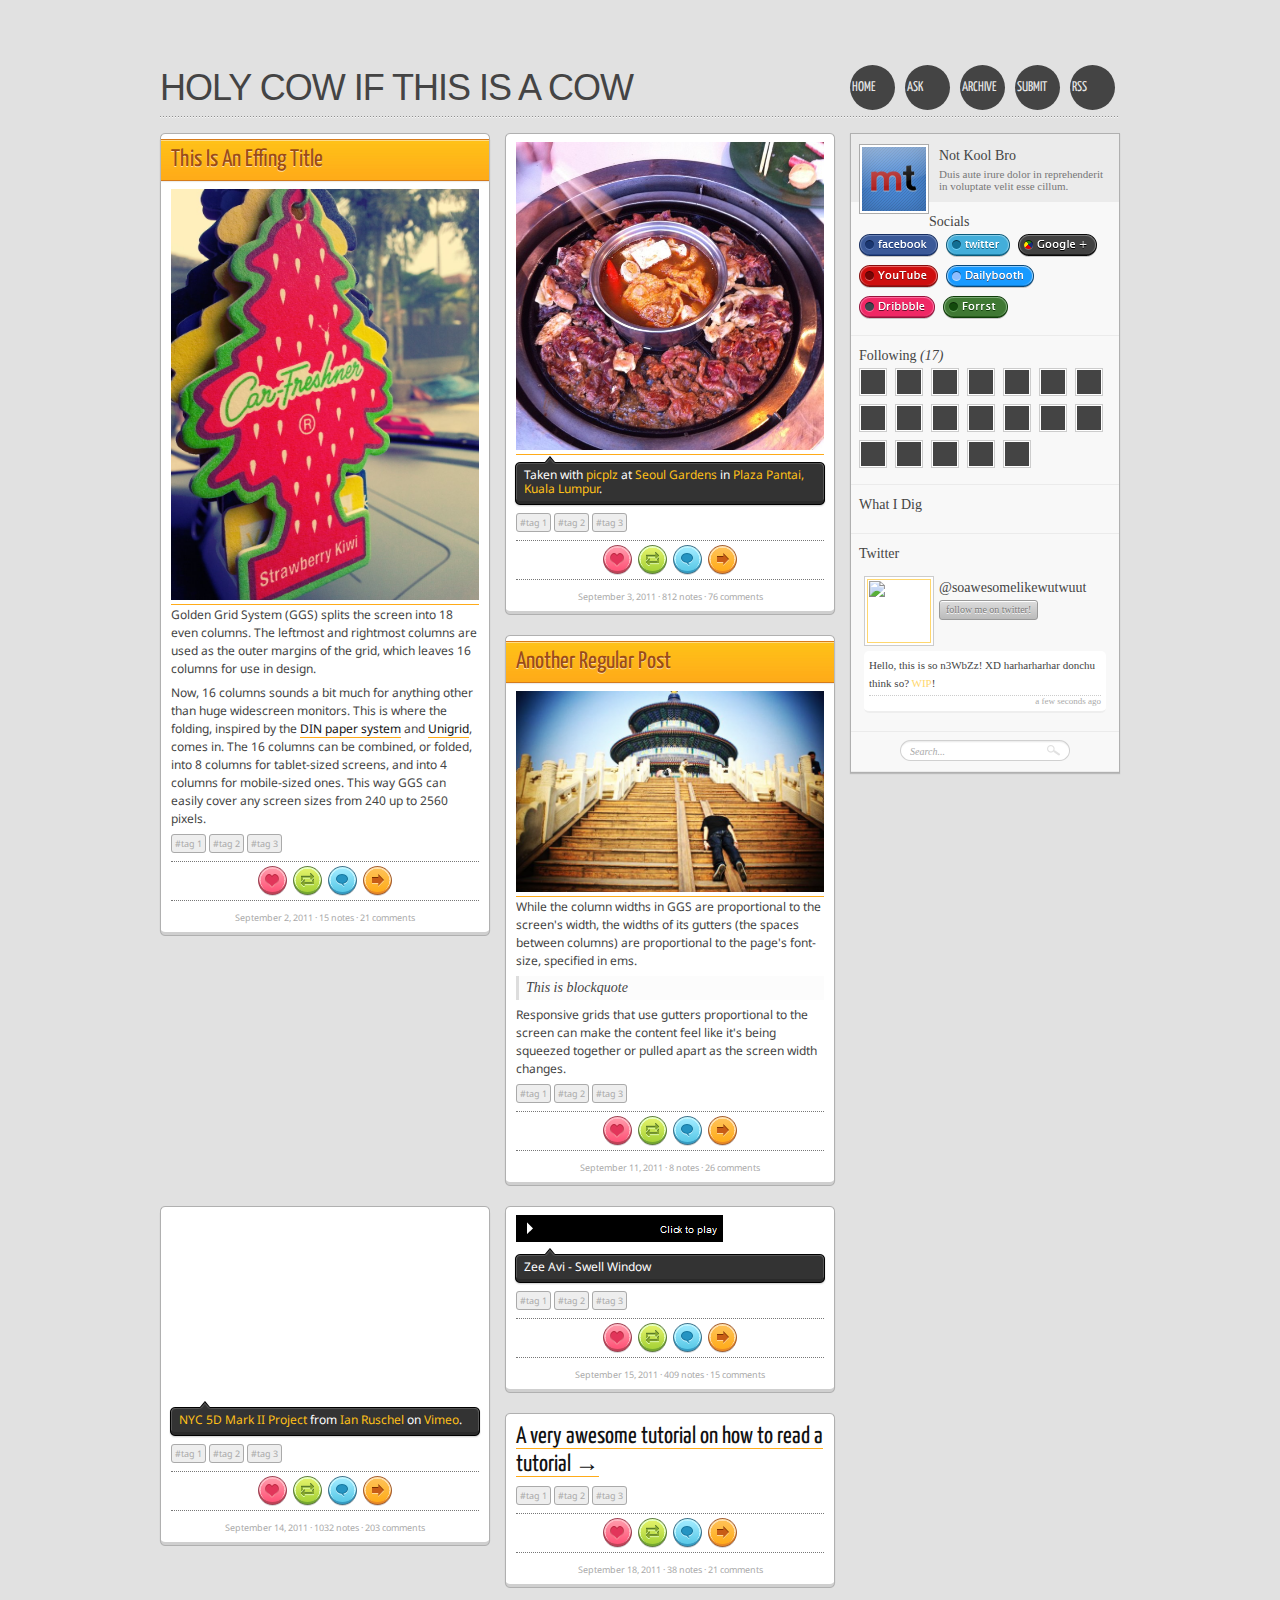
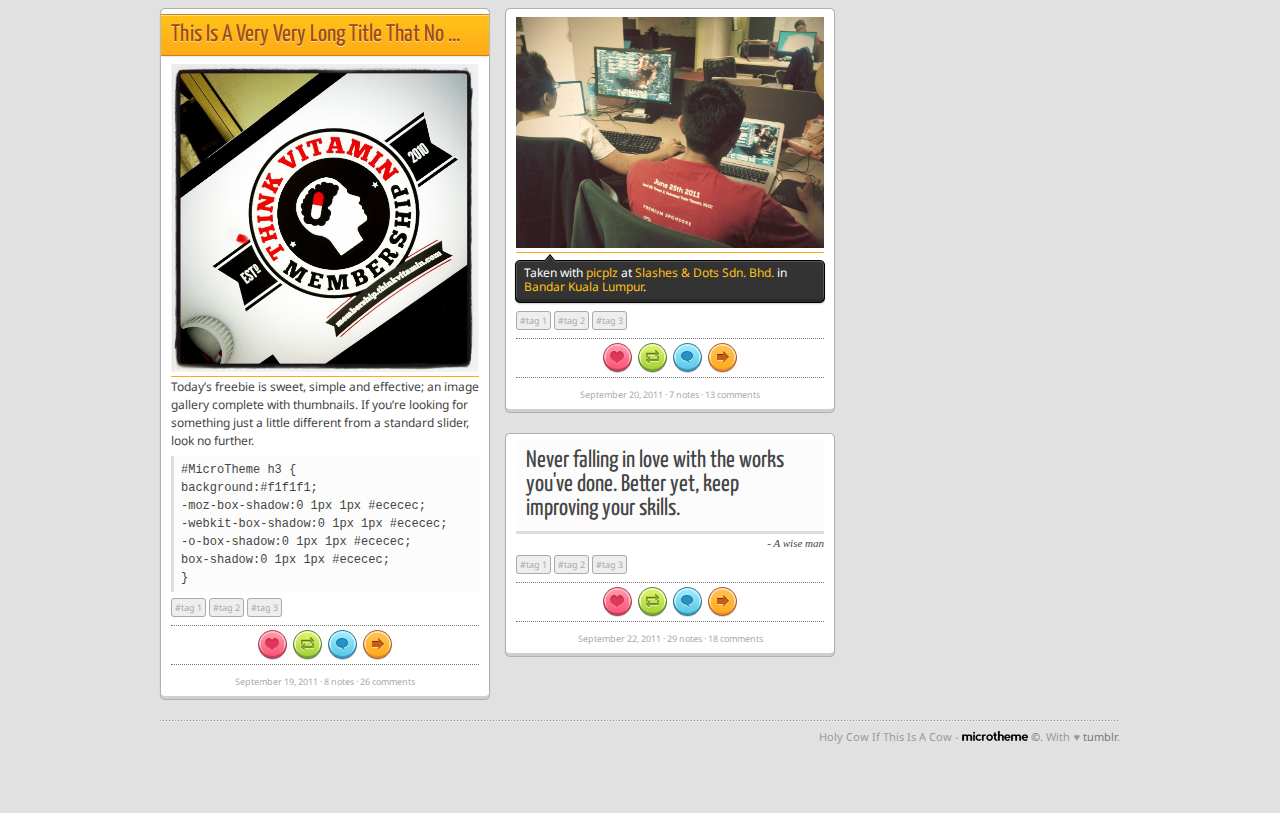
==== commit 14049fb5: "added twitter placeholder" ====
--- a/html/index.html
+++ b/html/index.html
@@ -363,21 +363,34 @@
 					<li class="mtAva-24"><a href=""><img src="images/ava-24.jpg" /></a></li>
 					<li class="mtAva-24"><a href=""><img src="images/ava-24.jpg" /></a></li>
 					<li class="mtAva-24"><a href=""><img src="images/ava-24.jpg" /></a></li>
+					<li class="mtAva-24"><a href=""><img src="images/ava-24.jpg" /></a></li>
+					<li class="mtAva-24"><a href=""><img src="images/ava-24.jpg" /></a></li>
 				</ul>
 			</div>
 
 			<div class="mtContent">
 				<h3>What I Dig</h3>
+				<ul>
+					<li></li>
+				</ul>
 			</div>
 
 			<div class="mtContent">
 				<h3>Twitter</h3>
 				<div class="mtTwitter">
 					<div class="twitter-ava">
-						<a href=""><img src="" />@soawesomelikewutwuut</a>
+						<div class="ava">
+							<a href=""><img src="" /></a>
+						</div>
+						<div class="name">
+							<ul>
+								<li>@soawesomelikewutwuut</li>
+								<li><a href="">follow me on twitter!</a></li>
+							</ul>
+						</div>
 					</div>
 					<div class="twitter-feed">
-						<p>Hello, this is so n3WbZz! XD harharharhar donchu think so? WIP!</p>
+						<p>Hello, this is so n3WbZz! XD harharharhar donchu think so? <a href="">WIP</a>!</p>
 						<span class="small">a few seconds ago</span>
 					</div>
 				</div>
--- a/html/css/style.css
+++ b/html/css/style.css
@@ -39,7 +39,7 @@
 	box-shadow:0 1px 1px #ececec;
 }
 #mtPost .mtContainer p{padding:3px 10px;}
-#mtPost p img,#mtPost a img{width:308px;height:auto;border-bottom:1px solid #fff;}
+#mtPost p img,#mtPost a img{width:308px;height:auto;}
 #mtPost .mtContainer p a img:hover{background:url('../images/resize.png') no-repeat;}
 #mtPost .mtContainer .mtPost-foot{float:right;left:-50%;text-align:left;position:relative;}
 #mtPost .mtContainer blockquote,#mtPost .mtContainer code{display:block;background:#fcfcfc;border-left:3px solid #ddd;padding:5px 7px;margin:3px 10px;}
@@ -101,7 +101,7 @@
 #mtSidebar .mtContent li a.dailybooth{background-position:0 -92px;width:88px;}
 #mtSidebar .mtContent li a.dribbble{background-position:0 -115px;width:76px;}
 #mtSidebar .mtContent li a.forrst{background-position:0 -138px;width:65px;}
-#mtSidebar .mtContent li.mtAva-24 a,#mtSidebar .mtContent .twitter-ava a img{display:block;background:#fff;padding:1px;border:1px solid #ccc;}
+#mtSidebar .mtContent li.mtAva-24 a{display:block;background:#fff;padding:1px;border:1px solid #ccc;}
 #mtSidebar .mtContent li.mtAva-24 a:hover,#mtSidebar .mtContent .twitter-ava a img:hover{border:1px solid #888;
 	-moz-box-shadow:0 0  3px #aaa;
 	-webkit-box-shadow:0 0  3px #aaa;
@@ -109,8 +109,10 @@
 	box-shadow:0 0  3px #aaa;
 }
 #mtSidebar .mtContent .mtTwitter{padding:10px 5px;}
-#mtSidebar .mtContent .twitter-ava{margin: 0 0 5px;}
-#mtSidebar .mtContent .twitter-ava a img{height:24px;width:24px;display:inline-block;vertical-align:middle;margin:0 5px 0 0;}
+#mtSidebar .mtContent .twitter-ava{margin: 0 0 5px;height:70px;}
+#mtSidebar .mtContent .twitter-ava a img{background:#fff;padding:2px;border:1px solid #ccc;height:64px;width:64px;display:inline-block;}
+#mtSidebar .mtContent .twitter-ava div.ava{float:left;display:inline;}
+#mtSidebar .mtContent .twitter-ava div.name{margin-left:75px;}
 #mtSidebar .mtContent .twitter-feed{background:#fff;padding:5px;border-bottom:2px solid #eee;
 	-moz-border-radius:5px;
 	-webkit-border-radius:5px;
@@ -128,7 +130,7 @@
 /* TYPOGRAHY */
 .small{font-size:9px;color:#aaa;text-align:center;}
 #mtHeader h1 a{font:36px 'Ubuntu Condensed',sans-serif;color:#444;text-decoration:none;line-height:1.25em;text-transform:uppercase;letter-spacing:-1px;}
-#mtHeader .mtMenuNav li a{font:14px/45px 'Yanone Kaffeesatz',sans-serif;color:#e8e8e8;text-decoration:none;text-transform:uppercase;}
+#mtHeader .mtMenuNav li a{font:14px/45px 'Yanone Kaffeesatz',sans-serif;color:#e8e8e8;text-decoration:none;text-transform:uppercase;text-indent:2px;}
 #mtHeader .mtMenuNav li a:hover{color:#333;}
 #mtPost{font:12px/18px 'Droid Sans',sans-serif;color:#444;}
 #mtPost .mtContainer p a{border-bottom:1px solid #ffab18;color:#111;}
@@ -146,8 +148,48 @@
 #mtSidebar h3{font:14px/24px Georgia,serif;color:#444;}
 #mtSidebar{font:11px Georgia,Serif;color:#777;}
 #mtFooter{color:#999;text-align:right;font:11px 'Droid Sans',sans-serif;}
-#mtSidebar .mtContent .mtTwitter a{color:#FFC018;}
-#mtSidebar .mtContent .twitter-ava a{text-decoration:none;font-size:14px;}
+#mtSidebar .mtContent .mtTwitter a{color:#FFD76E;text-decoration:none;}
+#mtSidebar .mtContent .mtTwitter a:hover{color:#FFC018;}
+#mtSidebar .mtContent .twitter-ava a{text-decoration:none;}
+#mtSidebar .mtContent .twitter-ava div.name li a{font-size:10px;line-height:10px;color:#777;padding:4px 6px;display:inline-block;border:1px solid #999;text-shadow:0 1px 0 #fff;
+	background-image: -khtml-gradient(linear, left top, left bottom, from(#ddd), to(#bbb)); /*Konqueror*/
+    background-image: -moz-linear-gradient(top, #ddd, #bbb); /*FF 3.6+*/
+    background-image: -ms-linear-gradient(top, #ddd, #bbb); /*IE10*/
+    background-image: -webkit-gradient(linear, left top, left bottom, color-stop(0%, #ddd), color-stop(100%, #bbb)); /*Safari 4+, Chrome 2+*/
+    background-image: -webkit-linear-gradient(top, #ddd, #bbb); /*Safari 5.1+, Chrome 10+*/
+    background-image: -o-linear-gradient(top, #ddd, #bbb); /*Opera 11.10*/
+    background-image: linear-gradient(top, #ddd, #bbb); /*The standard*/
+    filter: e(%("progid:DXImageTransform.Microsoft.gradient(startColorstr='%d', endColorstr='%d', GradientType=0)",#ddd,#bbb)); /*IE9 and down*/
+	-moz-border-radius:3px;
+	-webkit-border-radius:3px;
+	-o-border-radius:3px;
+	border-radius:3px;
+	-moz-box-shadow:inset 0 1px 0 #f1f1f1;
+	-webkit-box-shadow:inset 0 1px 0 #f1f1f1;
+	-o-box-shadow:inset 0 1px 0 #f1f1f1;
+	box-shadow:inset 0 1px 0 #fff;
+}
+#mtSidebar .mtContent .twitter-ava div.name li a:hover{color:#555;border:1px solid #777;
+	background-image: -khtml-gradient(linear, left top, left bottom, from(#eee), to(#bbb)); /*Konqueror*/
+    background-image: -moz-linear-gradient(top, #eee, #bbb); /*FF 3.6+*/
+    background-image: -ms-linear-gradient(top, #eee, #bbb); /*IE10*/
+    background-image: -webkit-gradient(linear, left top, left bottom, color-stop(0%, #eee), color-stop(100%, #bbb)); /*Safari 4+, Chrome 2+*/
+    background-image: -webkit-linear-gradient(top, #eee, #bbb); /*Safari 5.1+, Chrome 10+*/
+    background-image: -o-linear-gradient(top, #eee, #bbb); /*Opera 11.10*/
+    background-image: linear-gradient(top, #eee, #bbb); /*The standard*/
+    filter: e(%("progid:DXImageTransform.Microsoft.gradient(startColorstr='%d', endColorstr='%d', GradientType=0)",#eee,#bbb)); /*IE9 and down*/
+}
+#mtSidebar .mtContent .twitter-ava div.name li a:focus{color:#555;border:1px solid #777;
+	background-image: -khtml-gradient(linear, left top, left bottom, from(#bbb), to(#eee)); /*Konqueror*/
+    background-image: -moz-linear-gradient(top, #bbb, #eee); /*FF 3.6+*/
+    background-image: -ms-linear-gradient(top, #bbb, #eee); /*IE10*/
+    background-image: -webkit-gradient(linear, left top, left bottom, color-stop(0%, #bbb), color-stop(100%, #eee)); /*Safari 4+, Chrome 2+*/
+    background-image: -webkit-linear-gradient(top, #bbb, #eee); /*Safari 5.1+, Chrome 10+*/
+    background-image: -o-linear-gradient(top, #bbb, #eee); /*Opera 11.10*/
+    background-image: linear-gradient(top, #bbb, #eee); /*The standard*/
+    filter: e(%("progid:DXImageTransform.Microsoft.gradient(startColorstr='%d', endColorstr='%d', GradientType=0)",#bbb,#eee)); /*IE9 and down*/
+}
+#mtSidebar .mtContent .twitter-ava div.name li{display:block;float:none;margin:0;line-height:24px;font-size:14px;}
 #mtSidebar .mtContent .twitter-feed p{font-size:11px;line-height:18px;}
 #mtSidebar .mtContent .mtTwitter .small{text-align:right;}
 #mtSidebar .mtContent .mtSearch input{font:italic 10px Georgia,Serif;color:#aaa;line-height:1.25em;}
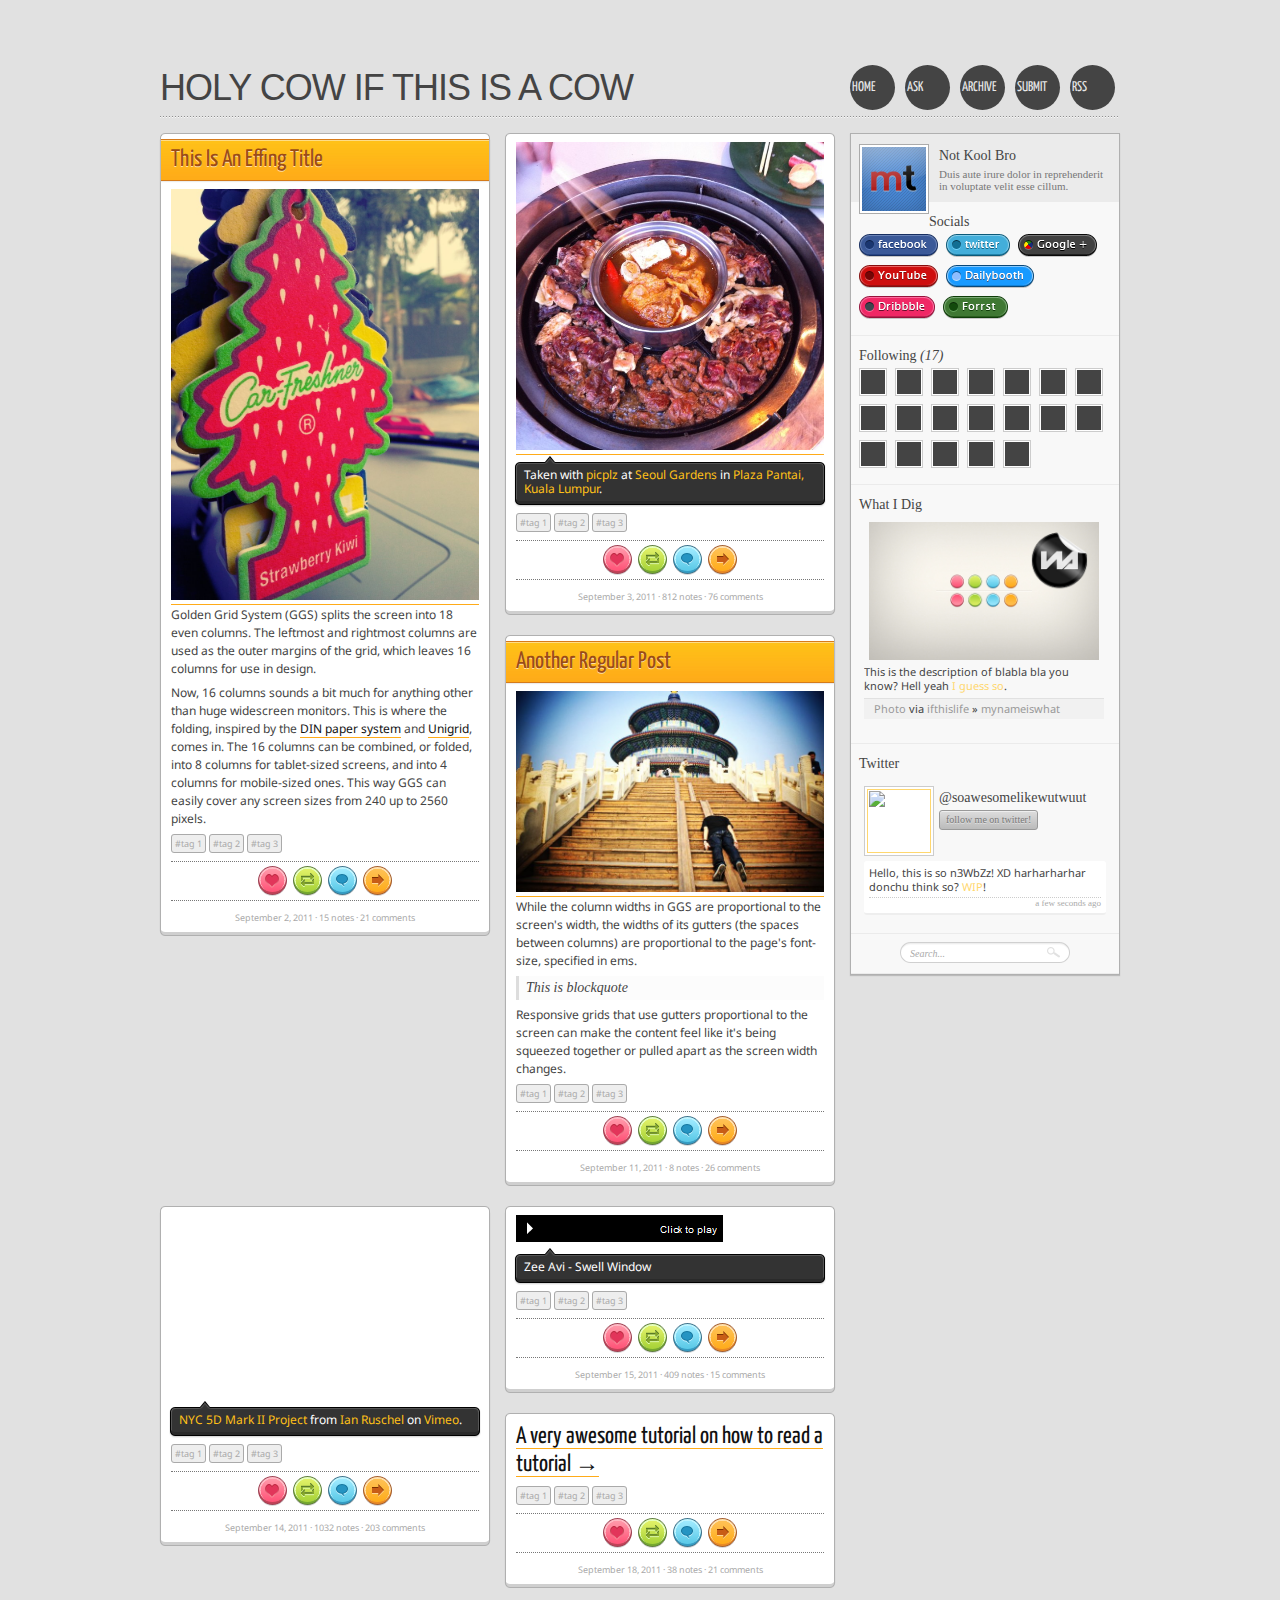
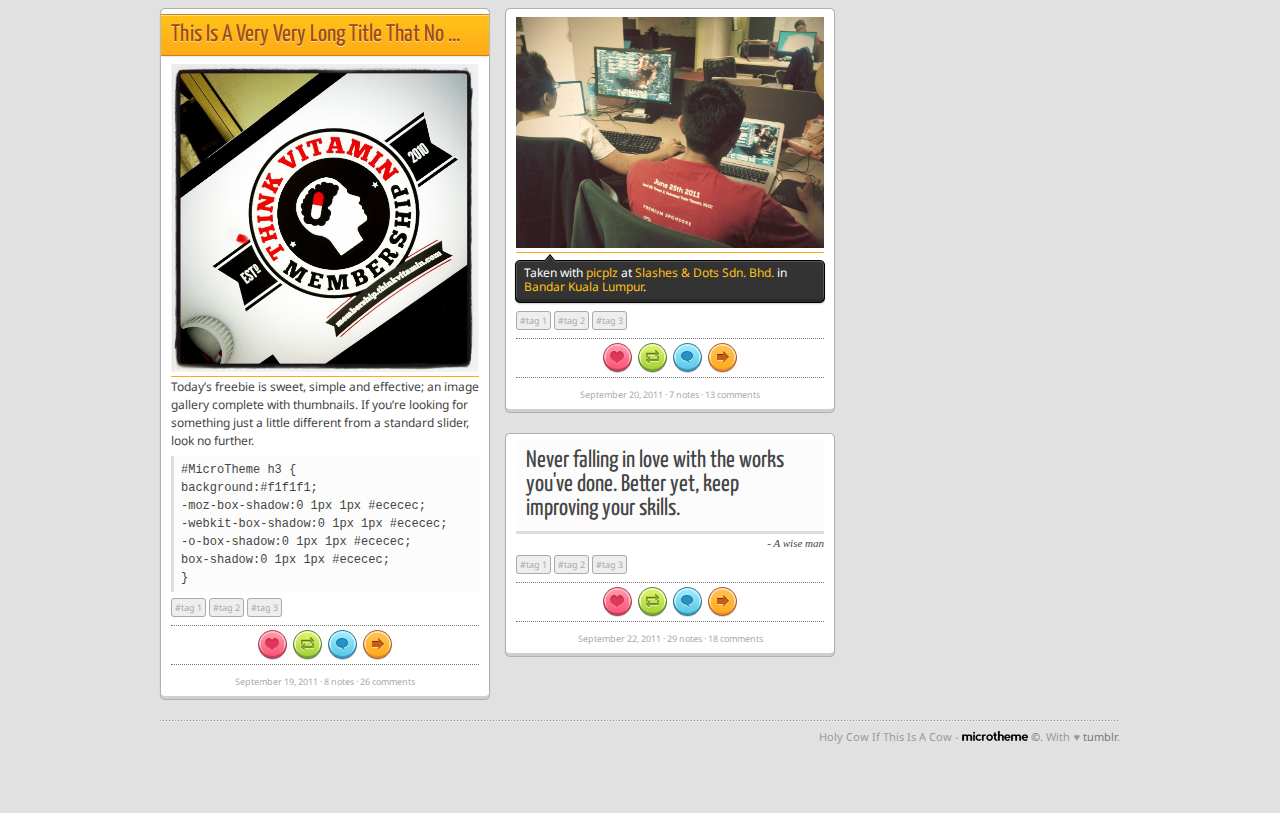
==== commit a1f6c667: "created placeholder and styling for 'likes' posts" ====
--- a/html/index.html
+++ b/html/index.html
@@ -370,9 +370,21 @@
 
 			<div class="mtContent">
 				<h3>What I Dig</h3>
-				<ul>
-					<li></li>
-				</ul>
+				<div class="mtLikes">
+					<ul>
+						<li>
+							<a href=""><img src="images/candy-button.jpg"/></a>
+							<div class="like_desc">
+								This is the description of blabla bla you know? Hell yeah <a href="">I guess so</a>.
+							</div>
+							<div class="like_info">
+								<a href="">Photo</a> via <a href="">ifthislife</a> &raquo; <a href="">mynameiswhat</a>
+							</div>
+						</li>
+						<li>
+						</li>
+					</ul>
+				</div>
 			</div>
 
 			<div class="mtContent">
--- a/html/css/style.css
+++ b/html/css/style.css
@@ -40,7 +40,7 @@
 }
 #mtPost .mtContainer p{padding:3px 10px;}
 #mtPost p img,#mtPost a img{width:308px;height:auto;}
-#mtPost .mtContainer p a img:hover{background:url('../images/resize.png') no-repeat;}
+/*#mtPost .mtContainer p a img:hover{background:url('../images/resize.png') no-repeat;}*/
 #mtPost .mtContainer .mtPost-foot{float:right;left:-50%;text-align:left;position:relative;}
 #mtPost .mtContainer blockquote,#mtPost .mtContainer code{display:block;background:#fcfcfc;border-left:3px solid #ddd;padding:5px 7px;margin:3px 10px;}
 #mtPost .mtContainer .mtPost-foot ul{left:50%;position:relative;}
@@ -114,15 +114,58 @@
 #mtSidebar .mtContent .twitter-ava div.ava{float:left;display:inline;}
 #mtSidebar .mtContent .twitter-ava div.name{margin-left:75px;}
 #mtSidebar .mtContent .twitter-feed{background:#fff;padding:5px;border-bottom:2px solid #eee;
-	-moz-border-radius:5px;
-	-webkit-border-radius:5px;
-	-o-border-radius:5px;
-	border-radius:5px;
+	-moz-border-radius:3px;
+	-webkit-border-radius:3px;
+	-o-border-radius:3px;
+	border-radius:3px;
 }
 #mtSidebar .mtContent .mtTwitter .small{border-top:1px dotted #ccc;display:block;margin-top:3px;}
 #mtSidebar .mtContent .mtSearch{background:url('../images/search-box.png') no-repeat 0 0;width:170px;margin:0 auto;padding:0 auto;}
 #mtSidebar .mtContent .mtSearch:hover{background:url('../images/search-box-h.png') no-repeat 0 0;}
 #mtSidebar .mtContent .mtSearch input{width:140px;height:21px;bottom:0;border:0;margin-left:8px;background:0;line-height:45px;}
+#mtSidebar .mtContent .twitter-ava div.name li a{padding:4px 6px;display:inline-block;border:1px solid #999;
+	background-image: -khtml-gradient(linear, left top, left bottom, from(#ddd), to(#bbb)); /*Konqueror*/
+    background-image: -moz-linear-gradient(top, #ddd, #bbb); /*FF 3.6+*/
+    background-image: -ms-linear-gradient(top, #ddd, #bbb); /*IE10*/
+    background-image: -webkit-gradient(linear, left top, left bottom, color-stop(0%, #ddd), color-stop(100%, #bbb)); /*Safari 4+, Chrome 2+*/
+    background-image: -webkit-linear-gradient(top, #ddd, #bbb); /*Safari 5.1+, Chrome 10+*/
+    background-image: -o-linear-gradient(top, #ddd, #bbb); /*Opera 11.10*/
+    background-image: linear-gradient(top, #ddd, #bbb); /*The standard*/
+    filter: e(%("progid:DXImageTransform.Microsoft.gradient(startColorstr='%d', endColorstr='%d', GradientType=0)",#ddd,#bbb)); /*IE9 and down*/
+	-moz-border-radius:3px;
+	-webkit-border-radius:3px;
+	-o-border-radius:3px;
+	border-radius:3px;
+	-moz-box-shadow:inset 0 1px 0 #eee;
+	-webkit-box-shadow:inset 0 1px 0 #eee;
+	-o-box-shadow:inset 0 1px 0 #eee;
+	box-shadow:inset 0 1px 0 #eee;
+}
+#mtSidebar .mtContent .twitter-ava div.name li a:hover{border:1px solid #777;
+	background-image: -khtml-gradient(linear, left top, left bottom, from(#eee), to(#bbb)); /*Konqueror*/
+    background-image: -moz-linear-gradient(top, #eee, #ccc); /*FF 3.6+*/
+    background-image: -ms-linear-gradient(top, #eee, #ccc); /*IE10*/
+    background-image: -webkit-gradient(linear, left top, left bottom, color-stop(0%, #eee), color-stop(100%, #ccc)); /*Safari 4+, Chrome 2+*/
+    background-image: -webkit-linear-gradient(top, #eee, #ccc); /*Safari 5.1+, Chrome 10+*/
+    background-image: -o-linear-gradient(top, #eee, #ccc); /*Opera 11.10*/
+    background-image: linear-gradient(top, #eee, #ccc); /*The standard*/
+    filter: e(%("progid:DXImageTransform.Microsoft.gradient(startColorstr='%d', endColorstr='%d', GradientType=0)",#eee,#ccc)); /*IE9 and down*/
+}
+#mtSidebar .mtContent .twitter-ava div.name li a:focus{border:1px solid #777;
+	background-image: -khtml-gradient(linear, left top, left bottom, from(#bbb), to(#eee)); /*Konqueror*/
+    background-image: -moz-linear-gradient(top, #bbb, #eee); /*FF 3.6+*/
+    background-image: -ms-linear-gradient(top, #bbb, #eee); /*IE10*/
+    background-image: -webkit-gradient(linear, left top, left bottom, color-stop(0%, #bbb), color-stop(100%, #eee)); /*Safari 4+, Chrome 2+*/
+    background-image: -webkit-linear-gradient(top, #bbb, #eee); /*Safari 5.1+, Chrome 10+*/
+    background-image: -o-linear-gradient(top, #bbb, #eee); /*Opera 11.10*/
+    background-image: linear-gradient(top, #bbb, #eee); /*The standard*/
+    filter: e(%("progid:DXImageTransform.Microsoft.gradient(startColorstr='%d', endColorstr='%d', GradientType=0)",#bbb,#eee)); /*IE9 and down*/
+}
+#mtSidebar .mtContent .twitter-ava div.name li{display:block;}
+#mtSidebar .mtContent .mtLikes{margin:0 5px;}
+#mtSidebar .mtContent .mtLikes a img{width:230px;margin:5px;}
+#mtSidebar .mtContent .mtLikes a img:hover{box-shadow: 0 0 2px #ccc;}
+#mtSidebar .mtContent .mtLikes .like_info{margin-top:5px;padding:3px 10px;border-top:1px solid #e1e1e1;background:#f1f1f1;}
 
 /* FOOTER */
 #mtFooter{padding:9px 0;background:url('../images/dotted.png') repeat-x left top;}
@@ -147,52 +190,19 @@
 #mtPost li.mtBalloon-body a{color:#ffc018;border-bottom:0;}
 #mtSidebar h3{font:14px/24px Georgia,serif;color:#444;}
 #mtSidebar{font:11px Georgia,Serif;color:#777;}
-#mtFooter{color:#999;text-align:right;font:11px 'Droid Sans',sans-serif;}
-#mtSidebar .mtContent .mtTwitter a{color:#FFD76E;text-decoration:none;}
-#mtSidebar .mtContent .mtTwitter a:hover{color:#FFC018;}
+#mtSidebar .mtContent .mtLikes,#mtSidebar .mtContent .twitter-feed p{font:11px/14px 'Droid Sans',sans-serif;}
+#mtSidebar .mtContent .mtLikes .like_info a{color:#999;}
+#mtSidebar .mtContent .mtLikes .like_info a:hover{color:#111;}
+#mtSidebar .mtContent .mtTwitter a,#mtSidebar .mtContent .mtLikes a{color:#FFD76E;text-decoration:none;}
+#mtSidebar .mtContent .mtTwitter a:hover,#mtSidebar .mtContent .mtLikes a:hover{color:#FFC018;}
 #mtSidebar .mtContent .twitter-ava a{text-decoration:none;}
-#mtSidebar .mtContent .twitter-ava div.name li a{font-size:10px;line-height:10px;color:#777;padding:4px 6px;display:inline-block;border:1px solid #999;text-shadow:0 1px 0 #fff;
-	background-image: -khtml-gradient(linear, left top, left bottom, from(#ddd), to(#bbb)); /*Konqueror*/
-    background-image: -moz-linear-gradient(top, #ddd, #bbb); /*FF 3.6+*/
-    background-image: -ms-linear-gradient(top, #ddd, #bbb); /*IE10*/
-    background-image: -webkit-gradient(linear, left top, left bottom, color-stop(0%, #ddd), color-stop(100%, #bbb)); /*Safari 4+, Chrome 2+*/
-    background-image: -webkit-linear-gradient(top, #ddd, #bbb); /*Safari 5.1+, Chrome 10+*/
-    background-image: -o-linear-gradient(top, #ddd, #bbb); /*Opera 11.10*/
-    background-image: linear-gradient(top, #ddd, #bbb); /*The standard*/
-    filter: e(%("progid:DXImageTransform.Microsoft.gradient(startColorstr='%d', endColorstr='%d', GradientType=0)",#ddd,#bbb)); /*IE9 and down*/
-	-moz-border-radius:3px;
-	-webkit-border-radius:3px;
-	-o-border-radius:3px;
-	border-radius:3px;
-	-moz-box-shadow:inset 0 1px 0 #f1f1f1;
-	-webkit-box-shadow:inset 0 1px 0 #f1f1f1;
-	-o-box-shadow:inset 0 1px 0 #f1f1f1;
-	box-shadow:inset 0 1px 0 #fff;
-}
-#mtSidebar .mtContent .twitter-ava div.name li a:hover{color:#555;border:1px solid #777;
-	background-image: -khtml-gradient(linear, left top, left bottom, from(#eee), to(#bbb)); /*Konqueror*/
-    background-image: -moz-linear-gradient(top, #eee, #bbb); /*FF 3.6+*/
-    background-image: -ms-linear-gradient(top, #eee, #bbb); /*IE10*/
-    background-image: -webkit-gradient(linear, left top, left bottom, color-stop(0%, #eee), color-stop(100%, #bbb)); /*Safari 4+, Chrome 2+*/
-    background-image: -webkit-linear-gradient(top, #eee, #bbb); /*Safari 5.1+, Chrome 10+*/
-    background-image: -o-linear-gradient(top, #eee, #bbb); /*Opera 11.10*/
-    background-image: linear-gradient(top, #eee, #bbb); /*The standard*/
-    filter: e(%("progid:DXImageTransform.Microsoft.gradient(startColorstr='%d', endColorstr='%d', GradientType=0)",#eee,#bbb)); /*IE9 and down*/
-}
-#mtSidebar .mtContent .twitter-ava div.name li a:focus{color:#555;border:1px solid #777;
-	background-image: -khtml-gradient(linear, left top, left bottom, from(#bbb), to(#eee)); /*Konqueror*/
-    background-image: -moz-linear-gradient(top, #bbb, #eee); /*FF 3.6+*/
-    background-image: -ms-linear-gradient(top, #bbb, #eee); /*IE10*/
-    background-image: -webkit-gradient(linear, left top, left bottom, color-stop(0%, #bbb), color-stop(100%, #eee)); /*Safari 4+, Chrome 2+*/
-    background-image: -webkit-linear-gradient(top, #bbb, #eee); /*Safari 5.1+, Chrome 10+*/
-    background-image: -o-linear-gradient(top, #bbb, #eee); /*Opera 11.10*/
-    background-image: linear-gradient(top, #bbb, #eee); /*The standard*/
-    filter: e(%("progid:DXImageTransform.Microsoft.gradient(startColorstr='%d', endColorstr='%d', GradientType=0)",#bbb,#eee)); /*IE9 and down*/
-}
-#mtSidebar .mtContent .twitter-ava div.name li{display:block;float:none;margin:0;line-height:24px;font-size:14px;}
-#mtSidebar .mtContent .twitter-feed p{font-size:11px;line-height:18px;}
+#mtSidebar .mtContent .twitter-ava div.name li a{font-size:10px;line-height:10px;color:#777;text-shadow:0 1px 0 #e1e1e1;}
+#mtSidebar .mtContent .twitter-ava div.name li a:hover{color:#555;}
+#mtSidebar .mtContent .twitter-ava div.name li a:focus{color:#555;}
+#mtSidebar .mtContent .twitter-ava div.name li{float:none;margin:0;line-height:24px;font-size:14px;}
 #mtSidebar .mtContent .mtTwitter .small{text-align:right;}
 #mtSidebar .mtContent .mtSearch input{font:italic 10px Georgia,Serif;color:#aaa;line-height:1.25em;}
+#mtFooter{color:#999;text-align:right;font:11px 'Droid Sans',sans-serif;}
 #mtFooter a{color:#777;text-decoration:none;}
 #mtFooter a:hover{color:#555;}
 
